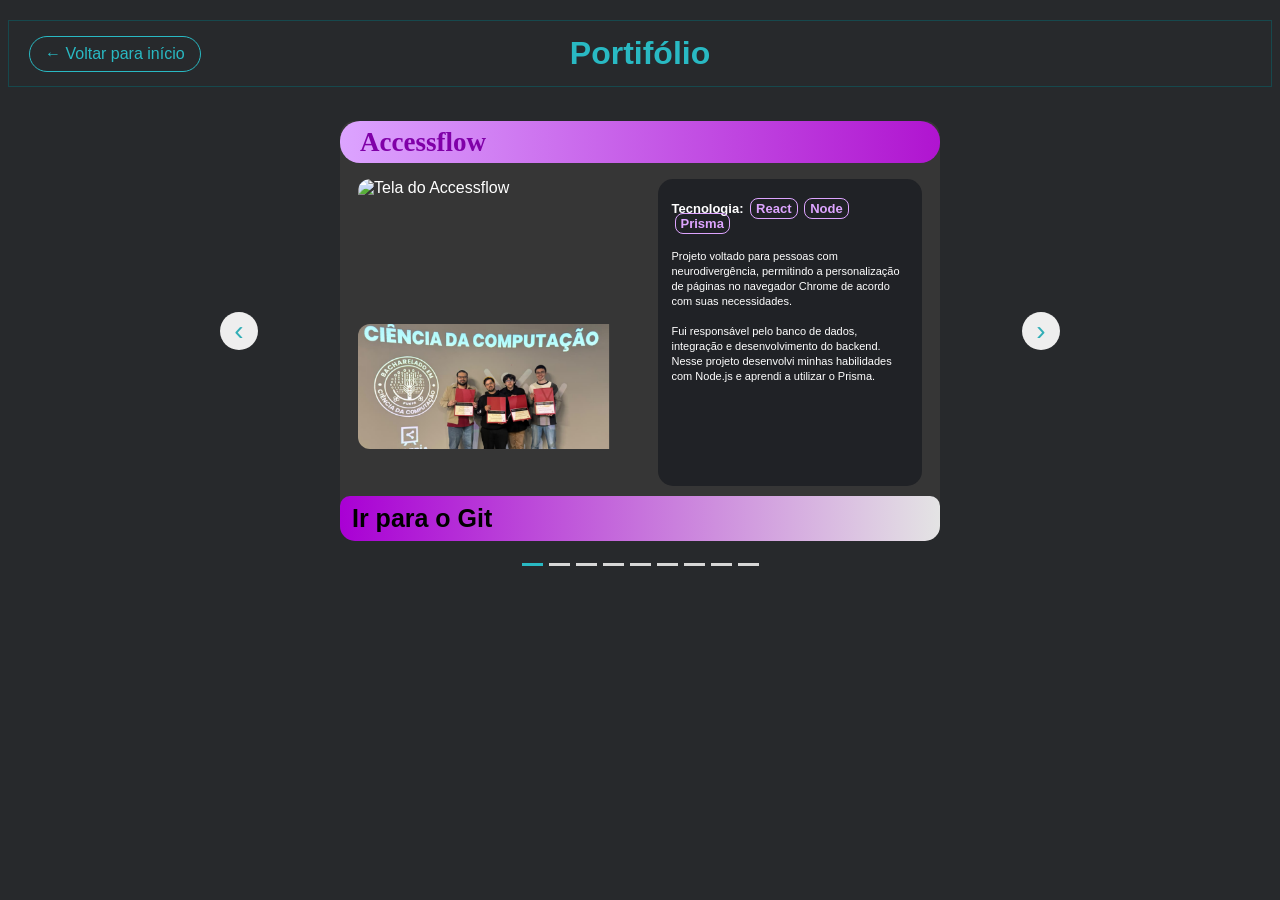
==== pages/portfolio.html @ 8ad6a8de "inicio do portifolio" ====
<!DOCTYPE html>
<html lang="pt-BR">

<head>
    <meta charset="UTF-8">
    <meta name="viewport" content="width=device-width, initial-scale=1.0">

    <title>Portfólio</title>

    <link rel="stylesheet" href="../css/portfolio.css">
    <script src="../js/portifolio.js" defer></script>

</head>

<body>

<main>

<section class="portfolio">

    <!-- CABEÇALHO -->

    <header class="titulo-container">

        <a href="../index.html" class="botao-voltar">
            ← Voltar para início
        </a>

        <h1>Portifólio</h1>

    </header>


    <!-- CARROSSEL -->

    <div class="carousel-container">

        <button
            class="carousel-btn anterior"
            id="anterior"
            aria-label="Projeto anterior">
            ‹
        </button>


        <div class="carousel-window">

            <div class="carousel" id="carousel">


                <!-- =========================
                        ACCESSFLOW
                ========================== -->

                <article class="projeto accessflow">

                    <div class="titulo-projeto">
                        <h2>Accessflow</h2>
                    </div>

                    <div class="projeto-conteudo">

                        <div class="projeto-imagens">

                            <img
                                src="../img/accessflow.png"
                                alt="Tela do Accessflow">

                            <img
                                src="../img/premiacao.png"
                                alt="Equipe do Accessflow">

                        </div>


                        <div class="projeto-descricao">

                            <h3>
                                Tecnologia:
                                <span>React</span>
                                <span>Node</span>
                                <span>Prisma</span>
                            </h3>

                            <p>
                                Projeto voltado para pessoas com
                                neurodivergência, permitindo a
                                personalização de páginas no navegador
                                Chrome de acordo com suas necessidades.
                            </p>

                            <p>
                                Fui responsável pelo banco de dados,
                                integração e desenvolvimento do backend.
                                Nesse projeto desenvolvi minhas
                                habilidades com Node.js e aprendi a
                                utilizar o Prisma.
                            </p>

                        </div>

                    </div>

                    <a
                        href="https://github.com/Kaio-333/accessflow"
                        target="_blank"
                        rel="noopener noreferrer"
                        class="botao-git">
                        Ir para o Git
                    </a>

                </article>


                <!-- =========================
                     ELLIPTIC
                ========================== -->

                <article class="projeto eliptic">

                    <div class="titulo-projeto">
                        <h2>ELLIPTIC APP</h2>
                    </div>


                    <div class="el-conteudo">

                        <img
                            src="../img/grafo.jpg"
                            alt="Grafo do projeto Elliptic"
                            class="el-img">


                        <div class="eliptic-descricao">

                            <h3>
                                Tecnologia:
                                <span>Java</span>
                                <span>Grafo</span>
                                <span>Dados</span>
                            </h3>

                            <p>
                                Neste projeto, desenvolvemos uma
                                aplicação utilizando estruturas de
                                dados em grafos, tendo como base o
                                conjunto de dados de transações de
                                Bitcoin da Elliptic.
                            </p>

                            <p>
                                O objetivo foi analisar as relações
                                entre as contas e transações para
                                auxiliar na identificação e previsão
                                de atividades potencialmente
                                maliciosas.
                            </p>

                            <p>
                                Durante o desenvolvimento, aperfeiçoei
                                minhas habilidades de programação e
                                documentação em Java, além de
                                aprofundar meus conhecimentos em
                                estruturas de dados e algoritmos.
                            </p>

                            <p>
                                Também trabalhei na otimização da
                                aplicação para lidar de forma mais
                                eficiente com grandes volumes de dados.
                            </p>

                        </div>

                    </div>


                    <a
                        href="https://github.com/hugoffs/Projeto-Colaborativo-2"
                        target="_blank"
                        rel="noopener noreferrer"
                        class="botao-git">
                        Ir para o Git
                    </a>

                </article>


                <!-- =========================
                    PROJETO 3
                ========================== -->

                <article class="projeto projeto3">

                    <div class="titulo-projeto">
                        <h2>Projeto 3</h2>
                    </div>

                    <div class="projeto-conteudo">

                        <div class="projeto-imagens">

                            <img
                                src="../img/projeto3-1.png"
                                alt="Projeto 3">

                            <img
                                src="../img/projeto3-2.png"
                                alt="Projeto 3">

                        </div>


                        <div class="projeto-descricao">

                            <h3>
                                Tecnologia:
                                <span>Python</span>
                                <span>Flask</span>
                            </h3>

                            <p>
                                Descrição do projeto.
                            </p>

                            <p>
                                Informações sobre o desenvolvimento
                                e sua participação.
                            </p>

                        </div>

                    </div>


                    <a
                        href="https://github.com/"
                        target="_blank"
                        rel="noopener noreferrer"
                        class="botao-git">
                        Ir para o Git
                    </a>

                </article>




            </div>

        </div>


        <button
            class="carousel-btn proximo"
            id="proximo"
            aria-label="Próximo projeto">
            ›
        </button>

    </div>


    <!-- INDICADORES -->

    <div class="indicadores" id="indicadores">

        <button class="indicador ativo"></button>
        <button class="indicador"></button>
        <button class="indicador"></button>
        <button class="indicador"></button>
        <button class="indicador"></button>
        <button class="indicador"></button>
        <button class="indicador"></button>
        <button class="indicador"></button>
        <button class="indicador"></button>

    </div>

</section>

</main>

</body>
</html>
---- css/portfolio.css ----
* {
    margin: 0;
    padding: 0;
    box-sizing: border-box;
}

body {
    background: #27292c;
    color: white;
    font-family: Arial, sans-serif;
    overflow-x: hidden;
}


/* =========================
   PORTFÓLIO
========================= */

.portfolio {
    min-height: 100vh;
    padding: 20px 0 30px;
    overflow: hidden;
}


/* =========================
   CABEÇALHO
========================= */

.titulo-container {
    position: relative;
    width: calc(100% - 16px);
    height: 67px;
    margin: 0 auto 34px;

    border: 1px solid #16484d;

    display: flex;
    justify-content: center;
    align-items: center;
}

.titulo-container h1 {
    color: #29b9c3;
    font-size: 32px;
}


/* =========================
   BOTÃO VOLTAR
========================= */

.botao-voltar {
    position: absolute;
    left: 20px;

    color: #29b9c3;
    text-decoration: none;

    border: 1px solid #29b9c3;
    border-radius: 20px;

    padding: 8px 15px;

    transition: .3s;
}

.botao-voltar:hover {
    background: #29b9c3;
    color: #27292c;
}


/* =========================
   CARROSSEL
========================= */

.carousel-container {
    position: relative;

    width: 720px;
    max-width: calc(100% - 100px);

    margin: auto;

    display: flex;
    justify-content: center;
    align-items: center;
}


/* Área que mostra apenas um projeto */

.carousel-window {
    width: 600px;
    overflow: hidden;
}


/* Projetos lado a lado */

.carousel {
    display: flex;
    gap: 24px;

    width: max-content;

    transition: transform .7s cubic-bezier(.22, .61, .36, 1);
}


/* =========================
   PROJETOS
========================= */

.projeto {
    position: relative;

    width: 600px;
    min-width: 600px;
    height: 420px;

    border-radius: 15px;
    overflow: hidden;

    opacity: .35;
    transform: scale(.9);

    transition: .7s;

    display: flex;
    flex-direction: column;
}

.projeto.ativo {
    opacity: 1;
    transform: scale(1);
}


/* =========================
   TÍTULO DOS PROJETOS
========================= */

.titulo-projeto {
    height: 42px;
    min-height: 42px;

    display: flex;
    align-items: center;

    padding-left: 20px;

    border-radius: 20px;
}

.titulo-projeto h2 {
    font-family: Georgia, serif;
    font-size: 27px;
}


/* =========================
   ACCESSFLOW
========================= */

.accessflow {
    background: #363636;
}

.accessflow .titulo-projeto {
    background: linear-gradient(
        90deg,
        #dca4ff,
        #b014d0
    );
}

.accessflow .titulo-projeto h2 {
    color: #8000a8;
}


/* =========================
   CONTEÚDO DOS PROJETOS
========================= */

.projeto-conteudo {
    flex: 1;

    display: grid;
    grid-template-columns: 1fr 1fr;

    gap: 35px;

    padding: 16px 18px 10px;
}


/* =========================
   IMAGENS
========================= */

.projeto-imagens {
    display: flex;
    flex-direction: column;
    gap: 20px;
}

.projeto-imagens img {
    width: 100%;
    height: 125px;

    object-fit: cover;

    border-radius: 12px;
}


/* =========================
   DESCRIÇÃO
========================= */

.projeto-descricao {
    background: #202226;

    border-radius: 15px;

    padding: 22px 14px;

    overflow-y: auto;
}

.projeto-descricao h3,
.eliptic-descricao h3 {
    font-size: 13px;
    margin-bottom: 18px;
}

.projeto-descricao span,
.eliptic-descricao span {
    color: #dda4ff;

    border: 1px solid currentColor;
    border-radius: 8px;

    padding: 2px 5px;
    margin-left: 3px;
}

.projeto-descricao p,
.eliptic-descricao p {
    font-size: 11px;
    line-height: 1.35;

    margin-bottom: 16px;
}


/* =========================
   BOTÃO GIT
========================= */

.botao-git {
    width: 100%;
    height: 45px;
    min-height: 45px;

    display: flex;
    align-items: center;

    padding-left: 12px;

    background: linear-gradient(
        90deg,
        #a900d4,
        #e4e4e4
    );

    color: #000;

    font-size: 25px;
    font-weight: bold;

    text-decoration: none;

    border-radius: 10px;

    transition: .3s;
}

.botao-git:hover {
    transform: scale(1.02);
    filter: brightness(1.1);
}


/* =====================================================
   ELLIPTIC
===================================================== */

.eliptic {

    --cor-fundo: #d4edef;
    --cor-titulo-1: #46acb4;
    --cor-titulo-2: #6db0b6;
    --cor-texto: #59898c;
    --cor-tecnologia: #2cb8bc;
    --cor-botao: #46acb4;

    background: var(--cor-fundo);

    height: 420px;
}


/* TÍTULO */

.eliptic .titulo-projeto {
    position: relative;

    z-index: 3;

    background: linear-gradient(
        60deg,
        var(--cor-titulo-1),
        var(--cor-titulo-2)
    );
}

.eliptic .titulo-projeto h2 {
    color: #000;
}


/* =========================
   CONTEÚDO ELLIPTIC
========================= */

.el-conteudo {
    position: relative;

    flex: 1;

    overflow: hidden;
}


/* =========================
   IMAGEM
========================= */

.el-img {
    position: absolute;

    left: 0;
    top: 0;

    width: 65%;
    height: 100%;

    object-fit: cover;

    opacity: .85;

    mask-image: linear-gradient(
        to right,
        black 40%,
        transparent
    );
}


/* =========================
   TEXTO ELLIPTIC
========================= */

.eliptic-descricao {
    position: absolute;

    z-index: 2;

    right: 15px;
    top: 15px;

    width: 52%;
    height: calc(100% - 30px);

    padding: 17px 14px;

    background: var(--cor-texto);

    color: white;

    border-radius: 15px;

}


/* TECNOLOGIAS */

.eliptic-descricao span {
    background: #282a2e;

    color: white;

    border-color: var(--cor-tecnologia);
}


/* =========================
   BOTÃO GIT DO ELLIPTIC
========================= */

.eliptic .botao-git {
    background: linear-gradient(
        90deg,
        var(--cor-botao),
        #d9d9d9
    );
}


/* =========================
   BOTÕES LATERAIS
========================= */

.carousel-btn {
    position: absolute;

    top: 50%;

    width: 38px;
    height: 38px;

    border: none;
    border-radius: 50%;

    background: #eee;

    color: #31aeb6;

    font-size: 28px;

    cursor: pointer;

    z-index: 20;

    transform: translateY(-50%);

    transition: .3s;
}

.carousel-btn:hover {
    transform: translateY(-50%) scale(1.15);
    background: white;
}

.anterior {
    left: -60px;
}

.proximo {
    right: -60px;
}


/* =========================
   INDICADORES
========================= */

.indicadores {
    display: flex;

    justify-content: center;

    gap: 6px;

    margin-top: 22px;
}

.indicador {
    width: 21px;
    height: 3px;

    border: none;

    background: #d7d7d7;

    cursor: pointer;
}

.indicador.ativo {
    background: #29b9c3;
}


/* =========================
   SCROLL ELLIPTIC
========================= */

.eliptic-descricao::-webkit-scrollbar {
    width: 4px;
}

.eliptic-descricao::-webkit-scrollbar-thumb {
    background: var(--cor-tecnologia);
    border-radius: 10px;
}


/* =========================
   MOBILE
========================= */

@media (max-width: 700px) {

    .titulo-container {
        height: 90px;
    }

    .titulo-container h1 {
        font-size: 27px;
    }

    .botao-voltar {
        left: 10px;
        font-size: 11px;
        padding: 6px 10px;
    }


    /* CARROSSEL */

    .carousel-container {
        width: calc(100% - 70px);
        max-width: none;
    }

    .carousel-window {
        width: 100%;
    }


    /* PROJETOS */

    .projeto {
        width: calc(100vw - 70px);
        min-width: calc(100vw - 70px);
        height: 500px;
    }


    /* BOTÕES */

    .carousel-btn {
        width: 30px;
        height: 30px;
        font-size: 22px;
    }

    .anterior {
        left: -38px;
    }

    .proximo {
        right: -38px;
    }


    /* CONTEÚDO */

    .projeto-conteudo {
        grid-template-columns: 1fr;
        gap: 15px;
    }

    .projeto-imagens {
        flex-direction: row;
    }

    .projeto-imagens img {
        height: 100px;
    }


    /* ELLIPTIC */

    .eliptic {
        height: 500px;
    }

    .el-conteudo {
        height: auto;
    }

    .el-img {
        width: 100%;
        height: 200px;
    }

    .eliptic-descricao {
        top: 100px;

        width: calc(100% - 30px);

        height: 270px;
    }
}
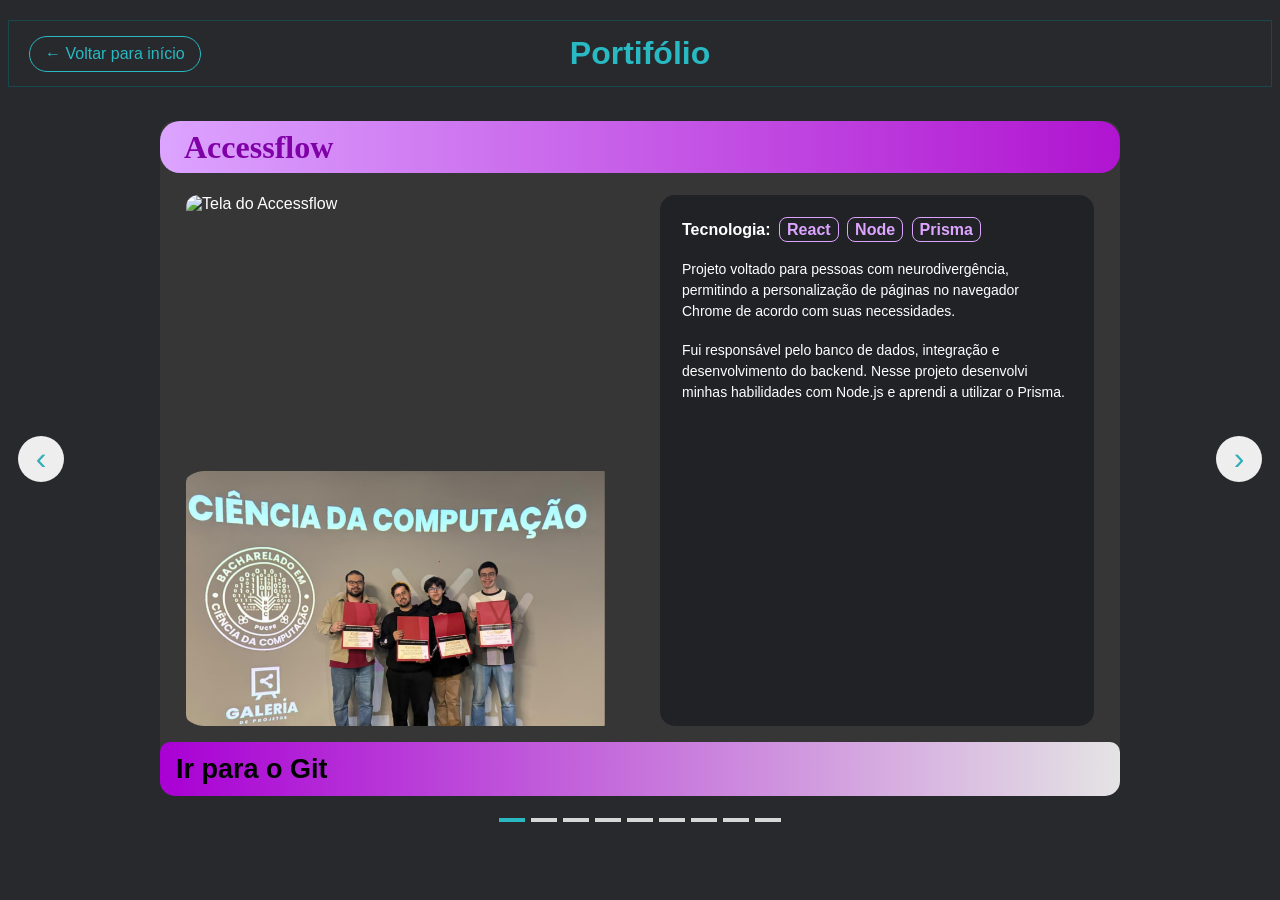
==== commit 74b78211: "arrumando a proporção pelo not" ====
--- a/pages/portfolio.html
+++ b/pages/portfolio.html
@@ -190,10 +190,10 @@
                     PROJETO 3
                 ========================== -->
 
-                <article class="projeto projeto3">
+                <article class="projeto Mbolos">
 
                     <div class="titulo-projeto">
-                        <h2>Projeto 3</h2>
+                        <h2>MBolos e Sobremesas</h2>
                     </div>
 
                     <div class="projeto-conteudo">
--- a/css/portfolio.css
+++ b/css/portfolio.css
@@ -78,8 +78,8 @@
 .carousel-container {
     position: relative;
 
-    width: 720px;
-    max-width: calc(100% - 100px);
+    width: 1100px;
+    max-width: calc(100% - 160px);
 
     margin: auto;
 
@@ -92,7 +92,8 @@
 /* Área que mostra apenas um projeto */
 
 .carousel-window {
-    width: 600px;
+    width: 960px;
+    max-width: 100%;
     overflow: hidden;
 }
 
@@ -116,9 +117,9 @@
 .projeto {
     position: relative;
 
-    width: 600px;
-    min-width: 600px;
-    height: 420px;
+    width: 960px;
+    min-width: 960px;
+    height: clamp(560px, 75vh, 780px);
 
     border-radius: 15px;
     overflow: hidden;
@@ -143,20 +144,20 @@
 ========================= */
 
 .titulo-projeto {
-    height: 42px;
-    min-height: 42px;
+    height: 52px;
+    min-height: 52px;
 
     display: flex;
     align-items: center;
 
-    padding-left: 20px;
+    padding-left: 24px;
 
     border-radius: 20px;
 }
 
 .titulo-projeto h2 {
     font-family: Georgia, serif;
-    font-size: 27px;
+    font-size: 32px;
 }
 
 
@@ -187,13 +188,14 @@
 
 .projeto-conteudo {
     flex: 1;
+    min-height: 0;
 
     display: grid;
     grid-template-columns: 1fr 1fr;
 
-    gap: 35px;
-
-    padding: 16px 18px 10px;
+    gap: 40px;
+
+    padding: 22px 26px 16px;
 }
 
 
@@ -205,11 +207,14 @@
     display: flex;
     flex-direction: column;
     gap: 20px;
+
+    min-height: 0;
 }
 
 .projeto-imagens img {
     width: 100%;
-    height: 125px;
+    flex: 1;
+    min-height: 0;
 
     object-fit: cover;
 
@@ -224,17 +229,19 @@
 .projeto-descricao {
     background: #202226;
 
+    min-height: 0;
+
     border-radius: 15px;
 
-    padding: 22px 14px;
+    padding: 26px 22px;
 
     overflow-y: auto;
 }
 
 .projeto-descricao h3,
 .eliptic-descricao h3 {
-    font-size: 13px;
-    margin-bottom: 18px;
+    font-size: 16px;
+    margin-bottom: 20px;
 }
 
 .projeto-descricao span,
@@ -244,16 +251,16 @@
     border: 1px solid currentColor;
     border-radius: 8px;
 
-    padding: 2px 5px;
-    margin-left: 3px;
+    padding: 3px 7px;
+    margin-left: 4px;
 }
 
 .projeto-descricao p,
 .eliptic-descricao p {
-    font-size: 11px;
-    line-height: 1.35;
-
-    margin-bottom: 16px;
+    font-size: 14px;
+    line-height: 1.5;
+
+    margin-bottom: 18px;
 }
 
 
@@ -263,13 +270,13 @@
 
 .botao-git {
     width: 100%;
-    height: 45px;
-    min-height: 45px;
+    height: 54px;
+    min-height: 54px;
 
     display: flex;
     align-items: center;
 
-    padding-left: 12px;
+    padding-left: 16px;
 
     background: linear-gradient(
         90deg,
@@ -279,7 +286,7 @@
 
     color: #000;
 
-    font-size: 25px;
+    font-size: 27px;
     font-weight: bold;
 
     text-decoration: none;
@@ -310,7 +317,7 @@
 
     background: var(--cor-fundo);
 
-    height: 420px;
+    height: clamp(560px, 75vh, 780px);
 }
 
 
@@ -386,13 +393,15 @@
     width: 52%;
     height: calc(100% - 30px);
 
-    padding: 17px 14px;
+    padding: 20px 18px;
 
     background: var(--cor-texto);
 
     color: white;
 
     border-radius: 15px;
+
+    overflow-y: auto;
 
 }
 
@@ -430,8 +439,8 @@
 
     top: 50%;
 
-    width: 38px;
-    height: 38px;
+    width: 46px;
+    height: 46px;
 
     border: none;
     border-radius: 50%;
@@ -440,7 +449,7 @@
 
     color: #31aeb6;
 
-    font-size: 28px;
+    font-size: 32px;
 
     cursor: pointer;
 
@@ -457,11 +466,11 @@
 }
 
 .anterior {
-    left: -60px;
+    left: -72px;
 }
 
 .proximo {
-    right: -60px;
+    right: -72px;
 }
 
 
@@ -480,8 +489,8 @@
 }
 
 .indicador {
-    width: 21px;
-    height: 3px;
+    width: 26px;
+    height: 4px;
 
     border: none;
 
@@ -533,7 +542,7 @@
     /* CARROSSEL */
 
     .carousel-container {
-        width: calc(100% - 70px);
+        width: calc(100% - 80px);
         max-width: none;
     }
 
@@ -545,26 +554,26 @@
     /* PROJETOS */
 
     .projeto {
-        width: calc(100vw - 70px);
-        min-width: calc(100vw - 70px);
-        height: 500px;
+        width: calc(100vw - 80px);
+        min-width: calc(100vw - 80px);
+        height: clamp(600px, 82vh, 740px);
     }
 
 
     /* BOTÕES */
 
     .carousel-btn {
-        width: 30px;
-        height: 30px;
-        font-size: 22px;
+        width: 40px;
+        height: 40px;
+        font-size: 26px;
     }
 
     .anterior {
-        left: -38px;
+        left: -48px;
     }
 
     .proximo {
-        right: -38px;
+        right: -48px;
     }
 
 
@@ -572,7 +581,7 @@
 
     .projeto-conteudo {
         grid-template-columns: 1fr;
-        gap: 15px;
+        gap: 18px;
     }
 
     .projeto-imagens {
@@ -580,14 +589,14 @@
     }
 
     .projeto-imagens img {
-        height: 100px;
+        height: 140px;
     }
 
 
     /* ELLIPTIC */
 
     .eliptic {
-        height: 500px;
+        height: clamp(600px, 82vh, 740px);
     }
 
     .el-conteudo {
@@ -596,14 +605,14 @@
 
     .el-img {
         width: 100%;
-        height: 200px;
+        height: 260px;
     }
 
     .eliptic-descricao {
-        top: 100px;
+        top: 110px;
 
         width: calc(100% - 30px);
 
-        height: 270px;
+        height: 400px;
     }
 }
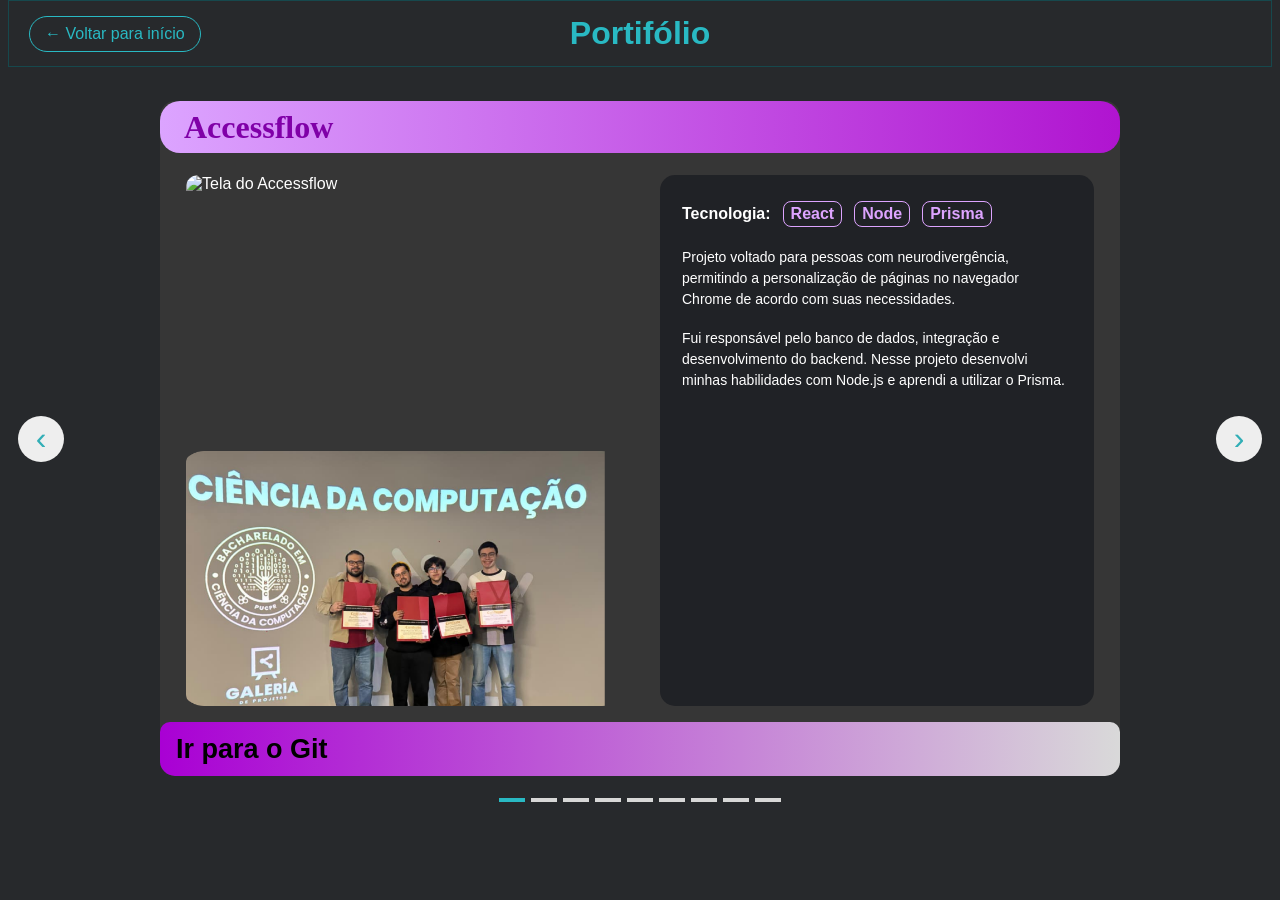
==== commit f24bf66d: "escrutura principal" ====
--- a/pages/portfolio.html
+++ b/pages/portfolio.html
@@ -113,7 +113,7 @@
 
 
                 <!-- =========================
-                     ELLIPTIC
+                    ELLIPTIC
                 ========================== -->
 
                 <article class="projeto eliptic">
@@ -187,10 +187,9 @@
 
 
                 <!-- =========================
-                    PROJETO 3
+                    M Bolos
                 ========================== -->
-
-                <article class="projeto Mbolos">
+                <article class="projeto mbolos">
 
                     <div class="titulo-projeto">
                         <h2>MBolos e Sobremesas</h2>
@@ -198,58 +197,412 @@
 
                     <div class="projeto-conteudo">
 
-                        <div class="projeto-imagens">
-
-                            <img
-                                src="../img/projeto3-1.png"
-                                alt="Projeto 3">
-
-                            <img
-                                src="../img/projeto3-2.png"
-                                alt="Projeto 3">
-
-                        </div>
-
-
+                        <!-- IMAGEM DE FUNDO -->
+                        <div class="projeto-imagens">
+                            <img
+                                src="../img/Mbolos.png"
+                                alt="Mbolos e Sobremesas"
+                            >
+                        </div>
+
+                        <!-- DESCRIÇÃO -->
+                        <div class="projeto-descricao">
+
+                            <h3>
+                                Tecnologias:
+                                <span>Git</span>
+                                <span>Html</span>
+                                <span>Css</span>
+                                <span>Js</span>
+                            </h3>
+
+                            <p>
+                                É uma página desenvolvida para uma confeitaria
+                                familiar, com o objetivo de apresentar e divulgar os
+                                produtos produzidos pela minha mãe.
+                            </p>
+
+                            <p>
+                                Neste projeto, aprendi a realizar o processo de
+                                publicação e hospedagem de um site, além de
+                                configurá-lo para ser encontrado nos mecanismos de
+                                busca do Google. Também desenvolvi conhecimentos
+                                relacionados à criação de páginas web e à sua
+                                disponibilização na internet.
+                            </p>
+
+                        </div>
+
+                    </div>
+
+                    <a
+                        href="https://www.mbolosesobremesas.com"
+                        target="_blank"
+                        rel="noopener noreferrer"
+                        class="botao-git"
+                    >
+                        Ir Para Página
+                    </a>
+
+                </article>
+
+
+                <!-- =========================
+                    IRRIGADOR MQTT
+                ========================== -->
+                
+
+                <article class="projeto mqtt">
+
+                    <div class="titulo-projeto">
+                        <h2>IRRIGADOR MQTT</h2>
+                    </div>
+
+                    <div class="projeto-conteudo">
+
+                        <!-- IMAGEM DE FUNDO -->
+                        <div class="projeto-imagens">
+                            <img
+                                src="../img/mqtt.png"
+                                alt="mqtt"
+                            >
+                        </div>
+
+                        <!-- DESCRIÇÃO -->
+                        <div class="projeto-descricao">
+
+                            <h3>
+                                Tecnologias:
+                                <span>IoT</span>
+                                <span>Integração</span>
+                                <span>Python</span>
+                            </h3>
+
+                            <p>
+                                Projeto de automação de irrigação integrado a sistemas de IoT, 
+                                buscando um uso mais preciso e sustentável da água.
+                            </p>
+
+                            <p>
+                                Durante o desenvolvimento, aprendi a trabalhar sob 
+                                pressão, resolver problemas em situações críticas e 
+                                melhorei minhas habilidades de organização, gestão 
+                                de tempo e comunicação em equipe.
+                            </p>
+
+                        </div>
+
+                    </div>
+
+                    <a
+                        href="https://github.com/hugoffs/progeto_final_experiencia_criativa"
+                        target="_blank"
+                        rel="noopener noreferrer"
+                        class="botao-git"
+                    >
+                        Ir para o Git
+                    </a>
+
+                </article>
+
+                <!-- =========================
+                    Portifolio Proficional
+                ========================== -->
+                            
+                <article class="projeto portifolio">
+
+                    <div class="titulo-projeto">
+                        <h2>Portfólio Profissional</h2>
+                    </div>
+
+                    <div class="projeto-conteudo">
+
+                        <!-- IMAGEM -->
+                        <div class="projeto-imagens">
+                            <img
+                                src="../img/portifolioProficional.png"
+                                alt="Portfólio Profissional"
+                            >
+                        </div>
+
+                        <!-- DESCRIÇÃO -->
+                        <div class="projeto-descricao">
+
+                            <h3>
+                                Tecnologias:
+                                <span>HTML</span>
+                                <span>CSS</span>
+                                <span>JS</span>
+                            </h3>
+
+                            <p>
+                                Desenvolvimento de um portfólio profissional, que serviu
+                                como base de design para o trabalho apresentado. O portfólio
+                                reúne meus projetos e experiências na área de tecnologia e
+                                está disponível no LinkedIn.
+                            </p>
+
+                            <p>
+                                Este projeto foi uma oportunidade para aprofundar meus
+                                conhecimentos em design e desenvolvimento web, explorando
+                                diferentes conceitos de organização visual e experiência
+                                do usuário. Além disso, também trabalhei na criação e
+                                estruturação do meu currículo profissional.
+                            </p>
+
+                        </div>
+
+                    </div>
+
+                    <a
+                        href="https://hugoffs.github.io/site/"
+                        target="_blank"
+                        rel="noopener noreferrer"
+                        class="botao-git"
+                    >
+                        Ir Para Página
+                    </a>
+
+                </article>
+
+                <!-- =========================
+                    Crazy Cat Gang
+                ========================== -->
+                
+
+                <article class="projeto ccg">
+
+                    <div class="titulo-projeto">
+                        <h2>Projeto Crazy Cat Gang</h2>
+                    </div>
+
+                    <div class="projeto-conteudo">
+
+                        <!-- IMAGEM DE FUNDO -->
+                        <div class="projeto-imagens">
+                            <img
+                                src="../img/ccg.png"
+                                alt="mqtt"
+                            >
+                        </div>
+
+                        <!-- DESCRIÇÃO -->
+                        <div class="projeto-descricao">
+
+                            <h3>
+                                Tecnologias:
+                                <span>Html</span>
+                                <span>Css</span>
+                                <span>JS</span>
+                                <span>PhP</span>
+                            </h3>
+
+                            <p>
+                                Projeto desenvolvido para a Crazy Cat Gang, 
+                                criando um filtro para facilitar a 
+                                localização dos gatos.
+                            </p>
+
+                            <p>
+                                Foi um projeto desafiador, no qual 
+                                aprendi novos conceitos de 
+                                desenvolvimento web.
+                            </p>
+
+                        </div>
+
+                    </div>
+
+                    <a
+                        href="#"
+                        target="_blank"
+                        rel="noopener noreferrer"
+                        class="botao-git"
+                    >
+                        Ir Para Git
+                    </a>
+
+                </article>
+
+                <!-- 
+                    Prever a mega Sena 
+                -->
+                <article class="projeto mega-sena">
+
+                    <!-- TÍTULO -->
+                    <div class="titulo-projeto">
+                        <h2>Prever Mega Sena</h2>
+                    </div>
+
+                    <!-- CONTEÚDO -->
+                    <div class="projeto-conteudo">
+
+                        <!-- IMAGEM -->
+                        <div class="projeto-imagens">
+
+                            <img
+                                src="../img/megasena.png"
+                                alt="Projeto de previsão da Mega Sena"
+                            >
+
+                        </div>
+
+                        <!-- DESCRIÇÃO -->
                         <div class="projeto-descricao">
 
                             <h3>
                                 Tecnologia:
                                 <span>Python</span>
-                                <span>Flask</span>
-                            </h3>
-
-                            <p>
-                                Descrição do projeto.
-                            </p>
-
-                            <p>
-                                Informações sobre o desenvolvimento
-                                e sua participação.
-                            </p>
-
-                        </div>
-
-                    </div>
-
-
-                    <a
-                        href="https://github.com/"
-                        target="_blank"
-                        rel="noopener noreferrer"
-                        class="botao-git">
+                            </h3>
+
+                            <h4>Sobre o projeto</h4>
+
+                            <p>
+                                Um dos trabalhos mais desafiadores que desenvolvi,
+                                envolvendo conceitos de desenvolvimento e análise
+                                de dados.
+                            </p>
+
+                            <p>
+                                O objetivo do projeto foi criar um algoritmo capaz
+                                de analisar resultados anteriores da Mega-Sena e
+                                realizar previsões com base nos dados disponíveis.
+                            </p>
+
+                            <p>
+                                Durante o desenvolvimento, pude aprofundar meus
+                                conhecimentos em Python, manipulação de dados,
+                                lógica de programação e criação de algoritmos.
+                            </p>
+
+                        </div>
+
+                    </div>
+
+                    <!-- BOTÃO -->
+                    <a
+                        href="https://github.com/rpgouveia/algorythm-complexity-combinatorics"
+                        target="_blank"
+                        rel="noopener noreferrer"
+                        class="botao-git"
+                    >
                         Ir para o Git
                     </a>
 
                 </article>
 
-
-
-
+                <!-- 
+                    Arvore Morce
+                -->
+                <article class="projeto morse">
+
+                    <div class="titulo-morse">
+                        <h2>Árvore Código Morse</h2>
+                    </div>
+
+                    <div class="projeto-conteudo">
+
+                        <div class="projeto-imagens">
+
+                            <img
+                                src="../img/Morce.png"
+                                alt="Projeto código Morse"
+                            >
+
+                        </div>
+
+                        <div class="projeto-descricao">
+
+                            <h3>
+                                Tecnologia:
+                                <span>C++</span>
+                            </h3>
+
+                            <p>
+                                Projeto desenvolvido para praticar e aprimorar
+                                meus conhecimentos em C++.
+                            </p>
+
+                            <p>
+                                Neste trabalho, desenvolvi uma árvore binária
+                                para representar e interpretar o alfabeto em
+                                código Morse.
+                            </p>
+
+                        </div>
+
+                    </div>
+
+                    <a
+                        href="https://github.com/hugoffs/Codigo-Morse"
+                        target="_blank"
+                        rel="noopener noreferrer"
+                        class="botao-git"
+                    >
+                        Ir para o Git
+                    </a>
+
+                </article>
+
+                <!-- Regressão Linear Múltipla -->
+                <article class="projeto regressao">
+
+                    <div class="titulo-projeto">
+                        <h2>Regressão Linear Múltipla</h2>
+                    </div>
+
+                    <div class="projeto-conteudo">
+
+                        <div class="projeto-imagens">
+                            <img 
+                                src="../img/rlm.png" 
+                                alt="Gráfico de Regressão Linear Múltipla"
+                            >
+                        </div>
+
+                        <div class="projeto-descricao">
+
+                            <h3>
+                                Tecnologia:
+                                <span>Python</span>
+                            </h3>
+
+                            <h4>Sobre o projeto</h4>
+
+                            <p>
+                                O trabalho utilizou a base de dados
+                                <strong>Household Power Consumption</strong>
+                                para realizar um experimento com o objetivo de
+                                desenvolver um modelo de regressão linear múltipla.
+                            </p>
+
+                            <p>
+                                Este projeto me permitiu aprofundar meus conhecimentos
+                                em análise de dados e regressão, além de desenvolver
+                                uma biblioteca própria do zero, sem depender de
+                                bibliotecas prontas para a implementação do modelo.
+                            </p>
+
+                        </div>
+
+                    </div>
+
+                    <a 
+                        href="https://github.com/hugoffs/Regress-o-Linear-M-ltipla"
+                        target="_blank"
+                        rel="noopener noreferrer"
+                        class="botao-git"
+                    >
+                        Ir para o Git
+                    </a>
+
+                </article>
+            
+            
             </div>
 
+
         </div>
-
 
         <button
             class="carousel-btn proximo"
--- a/css/portfolio.css
+++ b/css/portfolio.css
@@ -1,3 +1,7 @@
+/* =====================================================
+   GERAL
+===================================================== */
+
 * {
     margin: 0;
     padding: 0;
@@ -12,20 +16,9 @@
 }
 
 
-/* =========================
-   PORTFÓLIO
-========================= */
-
-.portfolio {
-    min-height: 100vh;
-    padding: 20px 0 30px;
-    overflow: hidden;
-}
-
-
-/* =========================
+/* =====================================================
    CABEÇALHO
-========================= */
+===================================================== */
 
 .titulo-container {
     position: relative;
@@ -45,11 +38,6 @@
     font-size: 32px;
 }
 
-
-/* =========================
-   BOTÃO VOLTAR
-========================= */
-
 .botao-voltar {
     position: absolute;
     left: 20px;
@@ -71,9 +59,9 @@
 }
 
 
-/* =========================
+/* =====================================================
    CARROSSEL
-========================= */
+===================================================== */
 
 .carousel-container {
     position: relative;
@@ -87,18 +75,13 @@
     justify-content: center;
     align-items: center;
 }
-
-
-/* Área que mostra apenas um projeto */
 
 .carousel-window {
     width: 960px;
     max-width: 100%;
+
     overflow: hidden;
 }
-
-
-/* Projetos lado a lado */
 
 .carousel {
     display: flex;
@@ -109,19 +92,86 @@
     transition: transform .7s cubic-bezier(.22, .61, .36, 1);
 }
 
-
-/* =========================
-   PROJETOS
-========================= */
+.carousel-btn {
+    position: absolute;
+
+    top: 50%;
+
+    width: 46px;
+    height: 46px;
+
+    border: none;
+    border-radius: 50%;
+
+    background: #eee;
+    color: #31aeb6;
+
+    font-size: 32px;
+
+    cursor: pointer;
+    z-index: 20;
+
+    transform: translateY(-50%);
+
+    transition: .3s;
+}
+
+.carousel-btn:hover {
+    transform: translateY(-50%) scale(1.15);
+    background: white;
+}
+
+.anterior {
+    left: -72px;
+}
+
+.proximo {
+    right: -72px;
+}
+
+
+/* =====================================================
+   INDICADORES
+===================================================== */
+
+.indicadores {
+    display: flex;
+    justify-content: center;
+
+    gap: 6px;
+    margin-top: 22px;
+}
+
+.indicador {
+    width: 26px;
+    height: 4px;
+
+    border: none;
+
+    background: #d7d7d7;
+
+    cursor: pointer;
+}
+
+.indicador.ativo {
+    background: #29b9c3;
+}
+
+
+/* =====================================================
+   PROJETO BASE
+===================================================== */
 
 .projeto {
     position: relative;
 
     width: 960px;
     min-width: 960px;
+
     height: clamp(560px, 75vh, 780px);
 
     border-radius: 15px;
+
     overflow: hidden;
 
     opacity: .35;
@@ -139,9 +189,9 @@
 }
 
 
-/* =========================
+/* =====================================================
    TÍTULO DOS PROJETOS
-========================= */
+===================================================== */
 
 .titulo-projeto {
     height: 52px;
@@ -161,11 +211,222 @@
 }
 
 
-/* =========================
+/* =====================================================
+   CONTEÚDO PADRÃO
+===================================================== */
+
+.projeto-conteudo {
+    font-family: Ubuntu, Arial, sans-serif;
+
+    flex: 1;
+    min-height: 0;
+
+    display: grid;
+    grid-template-columns: 1fr 1fr;
+
+    gap: 40px;
+
+    padding: 22px 26px 16px;
+}
+
+
+/* =====================================================
+   IMAGENS PADRÃO
+===================================================== */
+
+.projeto-imagens {
+    display: flex;
+    flex-direction: column;
+
+    gap: 20px;
+
+    min-height: 0;
+}
+
+.projeto-imagens img {
+    width: 100%;
+
+    flex: 1;
+    min-height: 0;
+
+    object-fit: cover;
+
+    border-radius: 12px;
+
+    transition: .5s;
+}
+
+.projeto-imagens:hover img {
+    transform: scale(1.025);
+}
+
+
+/* =====================================================
+   DESCRIÇÃO PADRÃO
+===================================================== */
+
+.projeto-descricao {
+    background: #202226;
+
+    min-height: 0;
+
+    border-radius: 15px;
+
+    padding: 26px 22px;
+
+    overflow-y: auto;
+}
+
+.projeto-descricao h3,
+.eliptic-descricao h3 {
+    display: flex;
+
+    align-items: center;
+    flex-wrap: wrap;
+
+    gap: 8px;
+
+    margin-bottom: 20px;
+
+    font-size: 16px;
+}
+
+.projeto-descricao p,
+.eliptic-descricao p {
+    font-size: 14px;
+
+    line-height: 1.5;
+
+    margin-bottom: 18px;
+}
+
+.projeto-descricao strong {
+    color: #8cf7ff;
+}
+
+
+/* =====================================================
+   TECNOLOGIAS
+===================================================== */
+
+.projeto-descricao span,
+.eliptic-descricao span {
+    display: inline-flex;
+
+    align-items: center;
+    justify-content: center;
+
+    color: var(--cor-tecnologia, #dda4ff);
+
+    border: 1px solid currentColor;
+
+    border-radius: 8px;
+
+    padding: 3px 7px;
+
+    margin-left: 4px;
+
+    transition:
+        color .5s ease,
+        border-color .5s ease,
+        background .5s ease,
+        box-shadow .5s ease,
+        transform .3s ease;
+
+    animation: mudarCorTecnologia 3s ease-in-out infinite;
+}
+
+.projeto-descricao span:nth-child(2),
+.eliptic-descricao span:nth-child(2) {
+    animation-delay: .5s;
+}
+
+.projeto-descricao span:nth-child(3),
+.eliptic-descricao span:nth-child(3) {
+    animation-delay: 1s;
+}
+
+.projeto-descricao span:nth-child(4),
+.eliptic-descricao span:nth-child(4) {
+    animation-delay: 1.5s;
+}
+
+.projeto-descricao span:nth-child(5),
+.eliptic-descricao span:nth-child(5) {
+    animation-delay: 2s;
+}
+
+@keyframes mudarCorTecnologia {
+    0%,
+    100% {
+        filter: brightness(1);
+        box-shadow: 0 0 0 transparent;
+    }
+
+    50% {
+        filter: brightness(1.5);
+        box-shadow: 0 0 10px currentColor;
+    }
+}
+
+.projeto-descricao span:hover,
+.eliptic-descricao span:hover {
+    animation-play-state: paused;
+
+    transform: translateY(-2px) scale(1.05);
+
+    filter: brightness(1.3);
+}
+
+
+/* =====================================================
+   BOTÃO GIT
+===================================================== */
+
+.botao-git {
+    width: 100%;
+
+    height: 54px;
+    min-height: 54px;
+
+    display: flex;
+    align-items: center;
+
+    padding-left: 16px;
+
+    background: linear-gradient(
+        90deg,
+        var(--cor-botao, #a900d4),
+        #d9d9d9
+    );
+
+    color: #000;
+
+    font-size: 27px;
+    font-weight: bold;
+
+    text-decoration: none;
+
+    border-radius: 10px;
+
+    transition: .3s;
+}
+
+.botao-git:hover {
+    transform: scale(1.02);
+
+    filter: brightness(1.1);
+}
+
+
+/* =====================================================
    ACCESSFLOW
-========================= */
+===================================================== */
 
 .accessflow {
+    --cor-tecnologia: #dda4ff;
+    --cor-botao: #a900d4;
+
     background: #363636;
 }
 
@@ -182,132 +443,11 @@
 }
 
 
-/* =========================
-   CONTEÚDO DOS PROJETOS
-========================= */
-
-.projeto-conteudo {
-    flex: 1;
-    min-height: 0;
-
-    display: grid;
-    grid-template-columns: 1fr 1fr;
-
-    gap: 40px;
-
-    padding: 22px 26px 16px;
-}
-
-
-/* =========================
-   IMAGENS
-========================= */
-
-.projeto-imagens {
-    display: flex;
-    flex-direction: column;
-    gap: 20px;
-
-    min-height: 0;
-}
-
-.projeto-imagens img {
-    width: 100%;
-    flex: 1;
-    min-height: 0;
-
-    object-fit: cover;
-
-    border-radius: 12px;
-}
-
-
-/* =========================
-   DESCRIÇÃO
-========================= */
-
-.projeto-descricao {
-    background: #202226;
-
-    min-height: 0;
-
-    border-radius: 15px;
-
-    padding: 26px 22px;
-
-    overflow-y: auto;
-}
-
-.projeto-descricao h3,
-.eliptic-descricao h3 {
-    font-size: 16px;
-    margin-bottom: 20px;
-}
-
-.projeto-descricao span,
-.eliptic-descricao span {
-    color: #dda4ff;
-
-    border: 1px solid currentColor;
-    border-radius: 8px;
-
-    padding: 3px 7px;
-    margin-left: 4px;
-}
-
-.projeto-descricao p,
-.eliptic-descricao p {
-    font-size: 14px;
-    line-height: 1.5;
-
-    margin-bottom: 18px;
-}
-
-
-/* =========================
-   BOTÃO GIT
-========================= */
-
-.botao-git {
-    width: 100%;
-    height: 54px;
-    min-height: 54px;
-
-    display: flex;
-    align-items: center;
-
-    padding-left: 16px;
-
-    background: linear-gradient(
-        90deg,
-        #a900d4,
-        #e4e4e4
-    );
-
-    color: #000;
-
-    font-size: 27px;
-    font-weight: bold;
-
-    text-decoration: none;
-
-    border-radius: 10px;
-
-    transition: .3s;
-}
-
-.botao-git:hover {
-    transform: scale(1.02);
-    filter: brightness(1.1);
-}
-
-
 /* =====================================================
    ELLIPTIC
 ===================================================== */
 
 .eliptic {
-
     --cor-fundo: #d4edef;
     --cor-titulo-1: #46acb4;
     --cor-titulo-2: #6db0b6;
@@ -320,12 +460,8 @@
     height: clamp(560px, 75vh, 780px);
 }
 
-
-/* TÍTULO */
-
 .eliptic .titulo-projeto {
     position: relative;
-
     z-index: 3;
 
     background: linear-gradient(
@@ -339,11 +475,6 @@
     color: #000;
 }
 
-
-/* =========================
-   CONTEÚDO ELLIPTIC
-========================= */
-
 .el-conteudo {
     position: relative;
 
@@ -351,11 +482,6 @@
 
     overflow: hidden;
 }
-
-
-/* =========================
-   IMAGEM
-========================= */
 
 .el-img {
     position: absolute;
@@ -377,11 +503,6 @@
     );
 }
 
-
-/* =========================
-   TEXTO ELLIPTIC
-========================= */
-
 .eliptic-descricao {
     position: absolute;
 
@@ -402,11 +523,7 @@
     border-radius: 15px;
 
     overflow-y: auto;
-
-}
-
-
-/* TECNOLOGIAS */
+}
 
 .eliptic-descricao span {
     background: #282a2e;
@@ -415,11 +532,6 @@
 
     border-color: var(--cor-tecnologia);
 }
-
-
-/* =========================
-   BOTÃO GIT DO ELLIPTIC
-========================= */
 
 .eliptic .botao-git {
     background: linear-gradient(
@@ -430,97 +542,1206 @@
 }
 
 
-/* =========================
-   BOTÕES LATERAIS
-========================= */
-
-.carousel-btn {
+/* =====================================================
+   MBOLOS E SOBREMESAS
+===================================================== */
+
+.mbolos {
+    --cor-fundo-titulo: #ffbfbd;
+    --cor-fundo: #fff0ef;
+    --cor-titulo-M: #7d1017;
+    --cor-texto: #6e413f;
+    --cor-tecnologia: #7d1017;
+    --cor-botao: #ffbfbd;
+
+    position: relative;
+
+    background: var(--cor-fundo);
+
+    height: clamp(560px, 75vh, 780px);
+
+    overflow: hidden;
+}
+
+.mbolos .titulo-projeto {
+    position: relative;
+
+    z-index: 5;
+
+    background: var(--cor-fundo-titulo);
+
+    color: var(--cor-titulo-M);
+}
+
+.mbolos .projeto-conteudo {
+    position: relative;
+
+    display: block;
+
+    width: 100%;
+
+    height: calc(100% - 52px);
+
+    padding: 0;
+
+    overflow: hidden;
+}
+
+.mbolos .projeto-imagens {
     position: absolute;
 
-    top: 50%;
-
-    width: 46px;
-    height: 46px;
-
-    border: none;
-    border-radius: 50%;
-
-    background: #eee;
-
-    color: #31aeb6;
-
-    font-size: 32px;
-
-    cursor: pointer;
+    inset: 0;
+
+    width: 100%;
+    height: 100%;
+
+    display: block;
+
+    z-index: 1;
+}
+
+.mbolos .projeto-imagens img {
+    width: 100%;
+    height: 100%;
+
+    object-fit: cover;
+
+    border-radius: 0;
+
+    opacity: .25;
+}
+
+.mbolos .projeto-descricao {
+    position: absolute;
+
+    z-index: 3;
+
+    right: 24px;
+    top: 20px;
+
+    width: 48%;
+    height: calc(100% - 40px);
+
+    background: #fad8d6;
+
+    color: var(--cor-texto);
+
+    padding: 22px;
+
+    overflow-y: auto;
+
+    backdrop-filter: blur(2px);
+}
+
+.mbolos .projeto-descricao span {
+    color: var(--cor-tecnologia);
+
+    border-color: var(--cor-tecnologia);
+
+    background: rgba(255, 240, 239, .5);
+}
+
+.mbolos .botao-git {
+    position: relative;
+
+    z-index: 6;
+
+    background: linear-gradient(
+        90deg,
+        var(--cor-botao),
+        #d9d9d9
+    );
+}
+
+
+/* =====================================================
+   MQTT
+===================================================== */
+
+.mqtt {
+    --cor-titulo-mqtt: #000;
+    --cor-fundo-titulo-mqtt: #92d9a6;
+    --cor-tecnologia-texto-mqtt: #159c3b;
+    --cor-fundo-projeto-mqtt: #383838;
+    --cor-botoes-tecnologia-fundo-mqtt: #282a2e;
+    --cor-botoes-tecnologia-borda-mqtt: #159c3b;
+
+    position: relative;
+
+    background: var(--cor-fundo-projeto-mqtt);
+
+    height: clamp(560px, 75vh, 780px);
+
+    overflow: hidden;
+}
+
+.mqtt .titulo-projeto {
+    position: relative;
+
+    z-index: 5;
+
+    background-color: var(--cor-fundo-titulo-mqtt);
+
+    color: var(--cor-titulo-mqtt);
+}
+
+.mqtt .projeto-conteudo {
+    background-color: var(--cor-fundo-projeto-mqtt);
+}
+
+.mqtt .projeto-descricao span {
+    color: var(--cor-tecnologia-texto-mqtt);
+
+    border-color: var(--cor-botoes-tecnologia-borda-mqtt);
+
+    background: var(--cor-botoes-tecnologia-fundo-mqtt);
+}
+
+.mqtt .botao-git {
+    background: linear-gradient(
+        90deg,
+        var(--cor-botoes-tecnologia-borda-mqtt),
+        #d9d9d9
+    );
+}
+
+
+/* =====================================================
+   PORTFÓLIO PROFISSIONAL
+   CIANO
+===================================================== */
+
+.portifolio {
+    --cyan: #00e5ff;
+    --cyan-bright: #00f2ff;
+    --cyan-dark: #00a9bd;
+
+    --fundo-portifolio: #080d10;
+    --fundo-descricao-portifolio: #1d2125;
+
+    --texto-portifolio: #e4f8fa;
+
+    --cor-tecnologia: #00e5ff;
+    --cor-botao: #00b8cc;
+
+    position: relative;
+
+    /*
+       IMPORTANTE:
+       Não colocar width: 100% aqui.
+       O carrossel trabalha com projetos de 960px.
+    */
+    width: 960px;
+    min-width: 960px;
+
+    height: clamp(560px, 75vh, 780px);
+
+    background: var(--fundo-portifolio);
+
+    overflow: hidden;
+}
+
+
+/* =====================================================
+   TÍTULO DO PORTFÓLIO
+===================================================== */
+
+.portifolio .titulo-projeto {
+    position: relative;
+
+    z-index: 10;
+
+    height: 52px;
+    min-height: 52px;
+
+    display: flex;
+    align-items: center;
+
+    padding-left: 24px;
+
+    background: linear-gradient(
+        90deg,
+        #00b8cc,
+        #00e5ff,
+        #9afaff
+    );
+
+    color: #001114;
+
+    border-radius: 20px;
+}
+
+.portifolio .titulo-projeto h2 {
+    color: #001114;
+
+    font-family: Georgia, serif;
+
+    font-size: 30px;
+
+    font-weight: bold;
+}
+
+
+/* =====================================================
+   CONTEÚDO DO PORTFÓLIO
+===================================================== */
+
+.portifolio .projeto-conteudo {
+    position: relative;
+
+    display: grid;
+
+    grid-template-columns: 1fr 1fr;
+
+    align-items: center;
+
+    gap: 40px;
+
+    /*
+       Mantém o mesmo cálculo dos outros projetos.
+    */
+    height: calc(100% - 52px);
+
+    padding: 22px 26px 70px;
+
+    overflow: hidden;
+}
+
+
+/* =====================================================
+   IMAGEM DO PORTFÓLIO
+===================================================== */
+
+.portifolio .projeto-imagens {
+    display: flex;
+
+    align-items: center;
+    justify-content: center;
+
+    width: 100%;
+    height: 100%;
+
+    min-height: 0;
+
+    padding: 0;
+
+    overflow: hidden;
+
+    border-radius: 15px;
+
+    border: 1px solid rgba(0, 229, 255, .25);
+}
+
+.portifolio .projeto-imagens img {
+    width: 100%;
+    height: 100%;
+
+    object-fit: cover;
+
+    border-radius: 12px;
+
+    transition: .5s;
+}
+
+.portifolio .projeto-imagens:hover img {
+    transform: scale(1.025);
+}
+
+
+/* =====================================================
+   DESCRIÇÃO DO PORTFÓLIO
+===================================================== */
+
+.portifolio .projeto-descricao {
+    align-self: center;
+
+    width: 100%;
+
+    max-width: 500px;
+
+    min-height: 300px;
+    max-height: 430px;
+
+    padding: 28px;
+
+    background: var(--fundo-descricao-portifolio);
+
+    color: white;
+
+    border-radius: 15px;
+
+    border: 1px solid rgba(0, 229, 255, .15);
+
+    overflow-y: auto;
+
+    box-shadow:
+        0 10px 30px rgba(0, 0, 0, .35);
+
+    transition: .3s;
+}
+
+.portifolio .projeto-descricao:hover {
+    border-color: var(--cyan);
+
+    box-shadow:
+        0 0 20px rgba(0, 229, 255, .12),
+        0 10px 30px rgba(0, 0, 0, .35);
+}
+
+
+/* =====================================================
+   TECNOLOGIAS DO PORTFÓLIO
+===================================================== */
+
+.portifolio .projeto-descricao h3 {
+    display: flex;
+
+    align-items: center;
+
+    flex-wrap: wrap;
+
+    gap: 8px;
+
+    margin-bottom: 25px;
+
+    font-size: 16px;
+}
+
+.portifolio .projeto-descricao span {
+    color: var(--cyan);
+
+    background: #07181b;
+
+    border-color: var(--cyan);
+
+    padding: 4px 9px;
+
+    margin-left: 3px;
+
+    font-size: 13px;
+}
+
+.portifolio .projeto-descricao span:hover {
+    background: var(--cyan);
+
+    color: #001114;
+
+    box-shadow:
+        0 0 12px rgba(0, 229, 255, .35);
+}
+
+
+/* =====================================================
+   TEXTO DO PORTFÓLIO
+===================================================== */
+
+.portifolio .projeto-descricao p {
+    color: var(--texto-portifolio);
+
+    font-size: 14px;
+
+    line-height: 1.6;
+
+    margin-bottom: 18px;
+}
+
+.portifolio .projeto-descricao strong {
+    color: #8cf7ff;
+}
+
+
+/* =====================================================
+   BOTÃO DO PORTFÓLIO
+===================================================== */
+
+.portifolio .botao-git {
+    position: absolute;
 
     z-index: 20;
 
-    transform: translateY(-50%);
+    left: 0;
+    bottom: 0;
+
+    width: 100%;
+
+    height: 54px;
+    min-height: 54px;
+
+    display: flex;
+
+    align-items: center;
+
+    padding-left: 20px;
+
+    background: linear-gradient(
+        90deg,
+        #00b8cc,
+        #00e5ff,
+        #b5fbff
+    );
+
+    color: #001114;
+
+    font-size: 27px;
+
+    font-weight: bold;
+
+    text-decoration: none;
+
+    border-radius: 10px;
 
     transition: .3s;
 }
 
-.carousel-btn:hover {
-    transform: translateY(-50%) scale(1.15);
-    background: white;
-}
-
-.anterior {
-    left: -72px;
-}
-
-.proximo {
-    right: -72px;
-}
-
-
-/* =========================
-   INDICADORES
-========================= */
-
-.indicadores {
+.portifolio .botao-git:hover {
+    background: linear-gradient(
+        90deg,
+        #00e5ff,
+        #8cf7ff
+    );
+
+    transform: translateY(-2px);
+
+    filter: brightness(1.05);
+
+    box-shadow:
+        0 0 20px rgba(0, 229, 255, .3);
+}
+
+
+/* =====================================================
+   CRAZY CAT GANG
+===================================================== */
+
+.ccg {
+    --cor-fundo-ccg: #ddaf04;
+    --cor-titulo-text-ccg: #000;
+    --cor-tecnologia-text-ccg: #fbc605;
+    --cor-tecnologia-fundo-ccg: #282a2e;
+    --cor-texto-ccg: #fff;
+
+    position: relative;
+
+    background: var(--cor-fundo-ccg);
+
+    height: clamp(560px, 75vh, 780px);
+
+    overflow: hidden;
+}
+
+.ccg .titulo-projeto {
+    position: relative;
+
+    z-index: 10;
+
+    background: var(--cor-fundo-ccg);
+
+    color: var(--cor-titulo-text-ccg);
+}
+
+.ccg .titulo-projeto h2 {
+    color: var(--cor-titulo-text-ccg);
+}
+
+.ccg .projeto-conteudo {
+    position: relative;
+
+    display: block;
+
+    width: 100%;
+
+    height: calc(100% - 52px);
+
+    padding: 0;
+
+    overflow: hidden;
+}
+
+.ccg .projeto-imagens {
+    position: absolute;
+
+    inset: 0;
+
+    width: 100%;
+    height: 100%;
+
+    display: block;
+
+    z-index: 1;
+}
+
+.ccg .projeto-imagens img {
+    position: absolute;
+
+    inset: 0;
+
+    width: 100%;
+    height: 100%;
+
+    object-fit: cover;
+
+    border-radius: 0;
+
+    opacity: 1;
+}
+
+.ccg .projeto-descricao {
+    position: absolute;
+
+    z-index: 5;
+
+    left: 26px;
+    top: 30px;
+
+    width: 45%;
+
+    max-height: calc(100% - 60px);
+
+    padding: 22px;
+
+    background: #101116;
+
+    color: var(--cor-texto-ccg);
+
+    border-radius: 15px;
+
+    overflow-y: auto;
+}
+
+.ccg .projeto-descricao span {
+    background: var(--cor-tecnologia-fundo-ccg);
+
+    color: var(--cor-tecnologia-text-ccg);
+
+    border-color: var(--cor-tecnologia-text-ccg);
+
+    margin-left: 4px;
+}
+
+.ccg .botao-git {
+    position: relative;
+
+    z-index: 20;
+
+    background: linear-gradient(
+        90deg,
+        #ddaf04,
+        #d9d9d9
+    );
+}
+
+
+/* =====================================================
+   PREVER MEGA SENA
+===================================================== */
+
+.mega-sena {
+    --cor-fundo-mega: #237d31;
+    --cor-titulo-mega: #329b27;
+    --cor-card-mega: #0d0f14;
+    --cor-tecnologia-mega: #26c6da;
+
+    position: relative;
+
+    background: var(--cor-fundo-mega);
+
+    height: clamp(560px, 75vh, 780px);
+
+    overflow: hidden;
+}
+
+.mega-sena .titulo-projeto {
+    position: relative;
+
+    z-index: 10;
+
+    background: #e4e4e4;
+
+    border-radius: 20px;
+}
+
+.mega-sena .titulo-projeto h2 {
+    color: var(--cor-titulo-mega);
+}
+
+.mega-sena .projeto-conteudo {
+    position: relative;
+
+    display: grid;
+
+    grid-template-columns: 1fr 1fr;
+
+    align-items: center;
+
+    gap: 30px;
+
+    height: calc(100% - 52px);
+
+    padding: 20px 35px 70px;
+
+    overflow: hidden;
+}
+
+.mega-sena .projeto-imagens {
     display: flex;
 
+    align-items: center;
     justify-content: center;
 
-    gap: 6px;
-
-    margin-top: 22px;
-}
-
-.indicador {
-    width: 26px;
-    height: 4px;
-
-    border: none;
-
-    background: #d7d7d7;
-
-    cursor: pointer;
-}
-
-.indicador.ativo {
-    background: #29b9c3;
-}
-
-
-/* =========================
-   SCROLL ELLIPTIC
-========================= */
-
-.eliptic-descricao::-webkit-scrollbar {
-    width: 4px;
-}
-
-.eliptic-descricao::-webkit-scrollbar-thumb {
-    background: var(--cor-tecnologia);
+    width: 100%;
+    height: 100%;
+
+    padding: 0;
+
+    background: transparent;
+}
+
+.mega-sena .projeto-imagens img {
+    display: block;
+
+    width: auto;
+    height: auto;
+
+    max-width: 100%;
+    max-height: 430px;
+
+    object-fit: contain;
+
+    border-radius: 0;
+
+    background: transparent;
+
+    box-shadow: none;
+}
+
+.mega-sena .numero-frame {
+    position: absolute;
+
+    top: 8px;
+    left: 10px;
+
+    color: rgba(255, 255, 255, .55);
+
+    font-size: 13px;
+}
+
+.mega-sena .projeto-descricao {
+    width: 100%;
+
+    max-width: 450px;
+
+    height: 270px;
+
+    justify-self: center;
+
+    padding: 22px;
+
+    background: #0d0f14;
+
+    color: white;
+
+    border-radius: 15px;
+
+    overflow-y: auto;
+
+    box-shadow:
+        0 8px 25px rgba(0, 0, 0, .2);
+}
+
+.mega-sena .projeto-descricao h3 {
+    display: flex;
+
+    align-items: center;
+
+    gap: 7px;
+
+    margin-bottom: 25px;
+
+    font-size: 15px;
+
+    font-weight: normal;
+}
+
+.mega-sena .projeto-descricao span {
+    margin: 0;
+
+    padding: 3px 8px;
+
+    color: var(--cor-tecnologia-mega);
+
+    border: 1px solid var(--cor-tecnologia-mega);
+
+    border-radius: 7px;
+
+    font-size: 11px;
+}
+
+.mega-sena .projeto-descricao h4 {
+    margin-bottom: 10px;
+
+    font-size: 15px;
+}
+
+.mega-sena .projeto-descricao p {
+    margin-bottom: 14px;
+
+    color: #e5e5e5;
+
+    font-size: 13px;
+
+    line-height: 1.5;
+}
+
+.mega-sena .botao-git {
+    position: absolute;
+
+    left: 0;
+    bottom: 0;
+
+    z-index: 20;
+
+    width: 100%;
+
+    height: 54px;
+
+    background: linear-gradient(
+        90deg,
+        #32a43a,
+        #d9d9d9
+    );
+}
+
+
+/* =====================================================
+   MORSE
+===================================================== */
+
+.morse {
+    --cor-fundo-morse: #8f8f8f;
+    --cor-titulo-morse: #000;
+    --cor-fundo-texto-morse: #e3e3e3;
+    --cor-tecnologia-fundo-morse: #282a2e;
+    --cor-tecnologia-morse: #fff;
+
+    position: relative;
+
+    background: var(--cor-fundo-morse);
+
+    height: clamp(560px, 75vh, 780px);
+
+    overflow: hidden;
+}
+
+.morse .titulo-morse {
+    position: relative;
+
+    z-index: 10;
+
+    height: 52px;
+    min-height: 52px;
+
+    display: flex;
+    align-items: center;
+
+    padding-left: 24px;
+
+    background: linear-gradient(
+        90deg,
+        #e3e3e3,
+        #bdbdbd
+    );
+
+    border-radius: 20px;
+}
+
+.morse .titulo-morse h2 {
+    color: var(--cor-titulo-morse);
+
+    font-family: Georgia, serif;
+
+    font-size: 30px;
+
+    font-weight: bold;
+}
+
+.morse .projeto-conteudo {
+    position: relative;
+
+    display: grid;
+
+    grid-template-columns: 1fr 1fr;
+
+    align-items: center;
+
+    gap: 35px;
+
+    height: calc(100% - 52px);
+
+    padding: 25px 40px 70px;
+
+    overflow: hidden;
+}
+
+.morse .projeto-imagens {
+    display: flex;
+
+    align-items: center;
+    justify-content: center;
+
+    width: 100%;
+    height: 100%;
+}
+
+.morse .projeto-imagens img {
+    width: 100%;
+
+    max-width: 470px;
+    max-height: 430px;
+
+    object-fit: contain;
+
+    border-radius: 12px;
+}
+
+.morse .projeto-descricao {
+    align-self: center;
+
+    width: 100%;
+
+    max-width: 450px;
+
+    min-height: 270px;
+    max-height: 350px;
+
+    padding: 24px;
+
+    background: var(--cor-fundo-texto-morse);
+
+    color: #000;
+
+    border-radius: 15px;
+
+    overflow-y: auto;
+
+    box-shadow:
+        0 8px 20px rgba(0, 0, 0, .18);
+}
+
+.morse .projeto-descricao h3 {
+    display: flex;
+
+    align-items: center;
+
+    gap: 8px;
+
+    margin-bottom: 25px;
+
+    font-size: 15px;
+}
+
+.morse .projeto-descricao span {
+    margin-left: 3px;
+
+    padding: 3px 9px;
+
+    background: var(--cor-tecnologia-fundo-morse);
+
+    color: var(--cor-tecnologia-morse);
+
+    border: 1px solid #555;
+
+    border-radius: 7px;
+
+    font-size: 11px;
+}
+
+.morse .projeto-descricao p {
+    margin-bottom: 16px;
+
+    color: #222;
+
+    font-size: 14px;
+
+    line-height: 1.5;
+}
+
+.morse .botao-git {
+    position: absolute;
+
+    z-index: 20;
+
+    bottom: 0;
+    left: 0;
+
+    width: 100%;
+
+    height: 54px;
+    min-height: 54px;
+
+    background: linear-gradient(
+        90deg,
+        #707070,
+        #d9d9d9
+    );
+}
+
+
+/* =====================================================
+   REGRESSÃO LINEAR MÚLTIPLA
+===================================================== */
+
+.regressao {
+    --vermelho-principal: #e50914;
+    --vermelho-escuro: #8b0000;
+    --vermelho-medio: #c90012;
+    --vermelho-claro: #ff6b6b;
+
+    --fundo-regressao: #18090b;
+    --fundo-descricao-regressao: #202124;
+
+    --texto-regressao: #fff;
+    --texto-secundario-regressao: #ddd;
+
+    --cor-tecnologia: #ff7070;
+    --cor-botao: #b30000;
+
+    position: relative;
+
+    background: var(--fundo-regressao);
+
+    height: clamp(560px, 75vh, 780px);
+
+    overflow: hidden;
+}
+
+.regressao .titulo-projeto {
+    position: relative;
+
+    z-index: 10;
+
+    height: 52px;
+    min-height: 52px;
+
+    background: linear-gradient(
+        90deg,
+        #b30000,
+        #e50914,
+        #ff8a8a
+    );
+
+    color: #000;
+
+    border-radius: 20px;
+}
+
+.regressao .titulo-projeto h2 {
+    font-size: 30px;
+
+    font-weight: bold;
+}
+
+.regressao .projeto-conteudo {
+    position: relative;
+
+    display: grid;
+
+    grid-template-columns: 1fr 1fr;
+
+    align-items: center;
+
+    gap: 40px;
+
+    height: calc(100% - 52px);
+
+    padding: 25px 40px 75px;
+
+    overflow: hidden;
+}
+
+.regressao .projeto-imagens {
+    display: flex;
+
+    align-items: center;
+    justify-content: center;
+
+    width: 100%;
+    height: 100%;
+
+    padding: 10px;
+}
+
+.regressao .projeto-imagens img {
+    width: 100%;
+
+    max-width: 650px;
+    max-height: 500px;
+
+    object-fit: contain;
+
+    border-radius: 15px;
+
+    background: #fff;
+
+    box-shadow:
+        0 0 0 2px rgba(229, 9, 20, .35),
+        0 10px 30px rgba(0, 0, 0, .35);
+}
+
+.regressao .projeto-descricao {
+    align-self: center;
+
+    width: 100%;
+
+    max-width: 500px;
+
+    min-height: 300px;
+    max-height: 430px;
+
+    padding: 30px 28px;
+
+    background: var(--fundo-descricao-regressao);
+
+    color: var(--texto-regressao);
+
+    border-radius: 15px;
+
+    border: 1px solid rgba(229, 9, 20, .25);
+
+    overflow-y: auto;
+
+    box-shadow:
+        0 10px 30px rgba(0, 0, 0, .3);
+}
+
+.regressao .projeto-descricao:hover {
+    border-color: var(--vermelho-principal);
+
+    box-shadow:
+        0 0 20px rgba(229, 9, 20, .15);
+}
+
+.regressao .projeto-descricao h3 {
+    display: flex;
+
+    align-items: center;
+
+    gap: 10px;
+
+    margin-bottom: 28px;
+
+    font-size: 18px;
+}
+
+.regressao .projeto-descricao span {
+    display: inline-flex;
+
+    align-items: center;
+    justify-content: center;
+
+    padding: 5px 12px;
+
+    color: #ff7070;
+
+    background: #241014;
+
+    border: 1px solid var(--vermelho-principal);
+
+    border-radius: 8px;
+
+    font-size: 15px;
+
+    font-weight: bold;
+}
+
+.regressao .projeto-descricao h4 {
+    margin-bottom: 18px;
+
+    color: #ff4d4d;
+
+    font-size: 22px;
+}
+
+.regressao .projeto-descricao p {
+    margin-bottom: 18px;
+
+    color: var(--texto-secundario-regressao);
+
+    font-size: 15px;
+
+    line-height: 1.7;
+}
+
+.regressao .botao-git {
+    position: absolute;
+
+    z-index: 20;
+
+    bottom: 0;
+    left: 0;
+
+    width: 100%;
+
+    height: 54px;
+    min-height: 54px;
+
+    padding-left: 22px;
+
+    background: linear-gradient(
+        90deg,
+        #b30000,
+        #e50914,
+        #ff9999
+    );
+
+    color: #000;
+
+    font-size: 27px;
+
+    font-weight: bold;
+
+    text-decoration: none;
+
     border-radius: 10px;
 }
 
-
-/* =========================
+.regressao .botao-git:hover {
+    filter: brightness(1.1);
+
+    transform: translateY(-2px);
+
+    box-shadow:
+        0 5px 20px rgba(229, 9, 20, .35);
+}
+
+
+/* =====================================================
+   SCROLL
+===================================================== */
+
+.projeto-descricao::-webkit-scrollbar {
+    width: 7px;
+}
+
+.projeto-descricao::-webkit-scrollbar-track {
+    background: #151515;
+
+    border-radius: 10px;
+}
+
+.projeto-descricao::-webkit-scrollbar-thumb {
+    background: var(--cor-tecnologia, #555);
+
+    border-radius: 10px;
+}
+
+.projeto-descricao::-webkit-scrollbar-thumb:hover {
+    filter: brightness(1.3);
+}
+
+
+/* =====================================================
    MOBILE
-========================= */
+===================================================== */
 
 @media (max-width: 700px) {
 
@@ -534,7 +1755,9 @@
 
     .botao-voltar {
         left: 10px;
+
         font-size: 11px;
+
         padding: 6px 10px;
     }
 
@@ -543,6 +1766,7 @@
 
     .carousel-container {
         width: calc(100% - 80px);
+
         max-width: none;
     }
 
@@ -555,7 +1779,9 @@
 
     .projeto {
         width: calc(100vw - 80px);
+
         min-width: calc(100vw - 80px);
+
         height: clamp(600px, 82vh, 740px);
     }
 
@@ -565,6 +1791,7 @@
     .carousel-btn {
         width: 40px;
         height: 40px;
+
         font-size: 26px;
     }
 
@@ -581,6 +1808,7 @@
 
     .projeto-conteudo {
         grid-template-columns: 1fr;
+
         gap: 18px;
     }
 
@@ -615,4 +1843,203 @@
 
         height: 400px;
     }
+
+
+    /* MORSE */
+
+    .morse .titulo-morse {
+        height: 60px;
+        min-height: 60px;
+
+        padding-left: 18px;
+    }
+
+    .morse .titulo-morse h2 {
+        font-size: 24px;
+    }
+
+    .morse .projeto-conteudo {
+        grid-template-columns: 1fr;
+
+        gap: 15px;
+
+        height: calc(100% - 60px);
+
+        padding: 20px 20px 70px;
+
+        overflow-y: auto;
+    }
+
+    .morse .projeto-imagens {
+        height: 230px;
+    }
+
+    .morse .projeto-imagens img {
+        width: 100%;
+        height: 220px;
+
+        object-fit: contain;
+    }
+
+    .morse .projeto-descricao {
+        width: 100%;
+
+        min-height: 230px;
+        max-height: 300px;
+
+        padding: 20px;
+    }
+
+    .morse .botao-git {
+        height: 50px;
+        min-height: 50px;
+
+        font-size: 23px;
+    }
+
+
+    /* PORTFÓLIO */
+
+    .portifolio {
+        /*
+           No celular ele segue exatamente o mesmo
+           tamanho dos outros projetos.
+        */
+        width: calc(100vw - 80px);
+
+        min-width: calc(100vw - 80px);
+
+        height: clamp(600px, 82vh, 740px);
+    }
+
+    .portifolio .titulo-projeto {
+        height: 60px;
+        min-height: 60px;
+
+        padding-left: 18px;
+    }
+
+    .portifolio .titulo-projeto h2 {
+        font-size: 23px;
+    }
+
+    .portifolio .projeto-conteudo {
+        grid-template-columns: 1fr;
+
+        gap: 18px;
+
+        height: calc(100% - 60px);
+
+        padding: 20px 20px 70px;
+
+        overflow-y: auto;
+    }
+
+    .portifolio .projeto-imagens {
+        height: 250px;
+
+        min-height: 250px;
+    }
+
+    .portifolio .projeto-imagens img {
+        width: 100%;
+        height: 100%;
+
+        object-fit: cover;
+    }
+
+    .portifolio .projeto-descricao {
+        width: 100%;
+
+        min-height: 250px;
+        max-height: 330px;
+
+        padding: 20px;
+    }
+
+    .portifolio .projeto-descricao h3 {
+        font-size: 16px;
+    }
+
+    .portifolio .projeto-descricao p {
+        font-size: 14px;
+    }
+
+    .portifolio .botao-git {
+        height: 50px;
+        min-height: 50px;
+
+        font-size: 23px;
+    }
+
+
+    /* REGRESSÃO */
+
+    .regressao {
+        height: clamp(600px, 82vh, 740px);
+    }
+
+    .regressao .titulo-projeto {
+        height: 60px;
+        min-height: 60px;
+
+        padding-left: 18px;
+    }
+
+    .regressao .titulo-projeto h2 {
+        font-size: 23px;
+    }
+
+    .regressao .projeto-conteudo {
+        grid-template-columns: 1fr;
+
+        gap: 20px;
+
+        height: calc(100% - 60px);
+
+        padding: 20px 20px 70px;
+
+        overflow-y: auto;
+    }
+
+    .regressao .projeto-imagens {
+        height: 280px;
+
+        padding: 0;
+    }
+
+    .regressao .projeto-imagens img {
+        width: 100%;
+        height: 270px;
+
+        object-fit: contain;
+    }
+
+    .regressao .projeto-descricao {
+        width: 100%;
+
+        min-height: 260px;
+        max-height: 350px;
+
+        padding: 22px;
+    }
+
+    .regressao .projeto-descricao h3 {
+        font-size: 16px;
+    }
+
+    .regressao .projeto-descricao h4 {
+        font-size: 19px;
+    }
+
+    .regressao .projeto-descricao p {
+        font-size: 14px;
+    }
+
+    .regressao .botao-git {
+        height: 52px;
+        min-height: 52px;
+
+        font-size: 23px;
+    }
 }
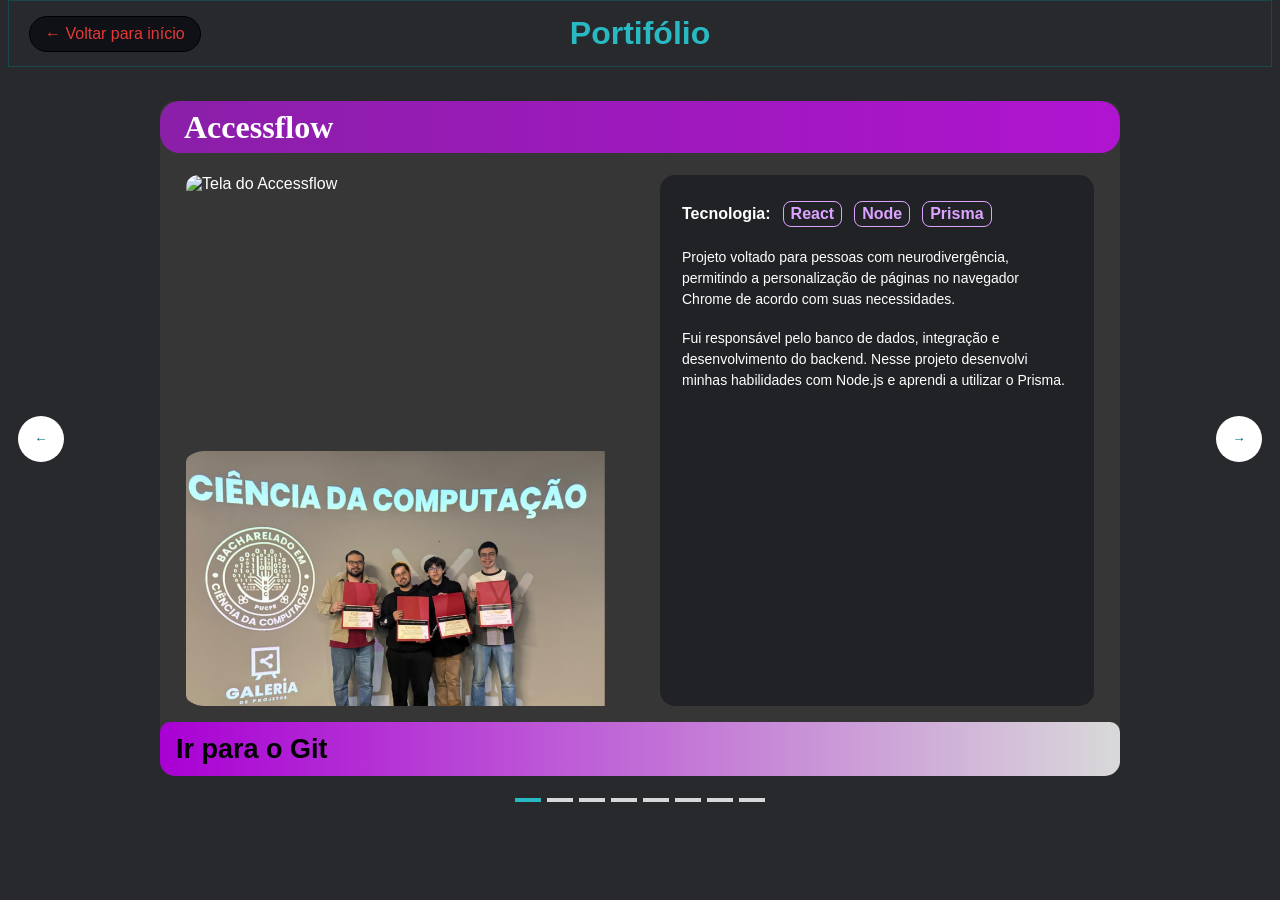
==== commit f503ddfc: "Alterção no formatação das imagens e redução de codigo no css" ====
--- a/pages/portfolio.html
+++ b/pages/portfolio.html
@@ -8,13 +8,17 @@
     <title>Portfólio</title>
 
     <link rel="stylesheet" href="../css/portfolio.css">
+    <link rel="stylesheet" href="../css/transicao.css">
+
     <script src="../js/portifolio.js" defer></script>
+    <script src="../js/transicao.js" defer></script>
 
 </head>
 
 <body>
 
 <main>
+<div class="transicao"></div>
 
 <section class="portfolio">
 
@@ -34,13 +38,15 @@
     <!-- CARROSSEL -->
 
     <div class="carousel-container">
+
 
         <button
             class="carousel-btn anterior"
             id="anterior"
             aria-label="Projeto anterior">
-            ‹
+            ←
         </button>
+
 
 
         <div class="carousel-window">
@@ -63,11 +69,11 @@
                         <div class="projeto-imagens">
 
                             <img
-                                src="../img/accessflow.png"
+                                src="../img/accessflow.webp"
                                 alt="Tela do Accessflow">
 
                             <img
-                                src="../img/premiacao.png"
+                                src="../img/premiacao.webp"
                                 alt="Equipe do Accessflow">
 
                         </div>
@@ -111,81 +117,66 @@
 
                 </article>
 
-
-                <!-- =========================
-                    ELLIPTIC
+                                <!-- =========================
+                    IRRIGADOR MQTT
                 ========================== -->
-
-                <article class="projeto eliptic">
-
-                    <div class="titulo-projeto">
-                        <h2>ELLIPTIC APP</h2>
-                    </div>
-
-
-                    <div class="el-conteudo">
-
-                        <img
-                            src="../img/grafo.jpg"
-                            alt="Grafo do projeto Elliptic"
-                            class="el-img">
-
-
-                        <div class="eliptic-descricao">
-
-                            <h3>
-                                Tecnologia:
-                                <span>Java</span>
-                                <span>Grafo</span>
-                                <span>Dados</span>
-                            </h3>
-
-                            <p>
-                                Neste projeto, desenvolvemos uma
-                                aplicação utilizando estruturas de
-                                dados em grafos, tendo como base o
-                                conjunto de dados de transações de
-                                Bitcoin da Elliptic.
-                            </p>
-
-                            <p>
-                                O objetivo foi analisar as relações
-                                entre as contas e transações para
-                                auxiliar na identificação e previsão
-                                de atividades potencialmente
-                                maliciosas.
-                            </p>
-
-                            <p>
-                                Durante o desenvolvimento, aperfeiçoei
-                                minhas habilidades de programação e
-                                documentação em Java, além de
-                                aprofundar meus conhecimentos em
-                                estruturas de dados e algoritmos.
-                            </p>
-
-                            <p>
-                                Também trabalhei na otimização da
-                                aplicação para lidar de forma mais
-                                eficiente com grandes volumes de dados.
-                            </p>
-
-                        </div>
-
-                    </div>
-
-
-                    <a
-                        href="https://github.com/hugoffs/Projeto-Colaborativo-2"
-                        target="_blank"
-                        rel="noopener noreferrer"
-                        class="botao-git">
+                
+
+                <article class="projeto mqtt">
+
+                    <div class="titulo-projeto">
+                        <h2>IRRIGADOR MQTT</h2>
+                    </div>
+
+                    <div class="projeto-conteudo">
+
+                        <!-- IMAGEM DE FUNDO -->
+                        <div class="projeto-imagens">
+                            <img
+                                src="../img/mqtt.webp"
+                                alt="mqtt"
+                            >
+                        </div>
+
+                        <!-- DESCRIÇÃO -->
+                        <div class="projeto-descricao">
+
+                            <h3>
+                                Tecnologias:
+                                <span>IoT</span>
+                                <span>Integração</span>
+                                <span>Python</span>
+                            </h3>
+
+                            <p>
+                                Projeto de automação de irrigação integrado a sistemas de IoT, 
+                                buscando um uso mais preciso e sustentável da água.
+                            </p>
+
+                            <p>
+                                Durante o desenvolvimento, aprendi a trabalhar sob 
+                                pressão, resolver problemas em situações críticas e 
+                                melhorei minhas habilidades de organização, gestão 
+                                de tempo e comunicação em equipe.
+                            </p>
+
+                        </div>
+
+                    </div>
+
+                    <a
+                        href="https://github.com/hugoffs/progeto_final_experiencia_criativa"
+                        target="_blank"
+                        rel="noopener noreferrer"
+                        class="botao-git"
+                    >
                         Ir para o Git
                     </a>
 
                 </article>
 
 
+               
                 <!-- =========================
                     M Bolos
                 ========================== -->
@@ -200,7 +191,7 @@
                         <!-- IMAGEM DE FUNDO -->
                         <div class="projeto-imagens">
                             <img
-                                src="../img/Mbolos.png"
+                                src="../img/Mbolos.webp"
                                 alt="Mbolos e Sobremesas"
                             >
                         </div>
@@ -248,64 +239,6 @@
 
 
                 <!-- =========================
-                    IRRIGADOR MQTT
-                ========================== -->
-                
-
-                <article class="projeto mqtt">
-
-                    <div class="titulo-projeto">
-                        <h2>IRRIGADOR MQTT</h2>
-                    </div>
-
-                    <div class="projeto-conteudo">
-
-                        <!-- IMAGEM DE FUNDO -->
-                        <div class="projeto-imagens">
-                            <img
-                                src="../img/mqtt.png"
-                                alt="mqtt"
-                            >
-                        </div>
-
-                        <!-- DESCRIÇÃO -->
-                        <div class="projeto-descricao">
-
-                            <h3>
-                                Tecnologias:
-                                <span>IoT</span>
-                                <span>Integração</span>
-                                <span>Python</span>
-                            </h3>
-
-                            <p>
-                                Projeto de automação de irrigação integrado a sistemas de IoT, 
-                                buscando um uso mais preciso e sustentável da água.
-                            </p>
-
-                            <p>
-                                Durante o desenvolvimento, aprendi a trabalhar sob 
-                                pressão, resolver problemas em situações críticas e 
-                                melhorei minhas habilidades de organização, gestão 
-                                de tempo e comunicação em equipe.
-                            </p>
-
-                        </div>
-
-                    </div>
-
-                    <a
-                        href="https://github.com/hugoffs/progeto_final_experiencia_criativa"
-                        target="_blank"
-                        rel="noopener noreferrer"
-                        class="botao-git"
-                    >
-                        Ir para o Git
-                    </a>
-
-                </article>
-
-                <!-- =========================
                     Portifolio Proficional
                 ========================== -->
                             
@@ -320,7 +253,7 @@
                         <!-- IMAGEM -->
                         <div class="projeto-imagens">
                             <img
-                                src="../img/portifolioProficional.png"
+                                src="../img/portifolioProficional.webp"
                                 alt="Portfólio Profissional"
                             >
                         </div>
@@ -381,7 +314,7 @@
                         <!-- IMAGEM DE FUNDO -->
                         <div class="projeto-imagens">
                             <img
-                                src="../img/ccg.png"
+                                src="../img/ccg.webp"
                                 alt="mqtt"
                             >
                         </div>
@@ -414,7 +347,7 @@
                     </div>
 
                     <a
-                        href="#"
+                        href="https://github.com/hugoffs/ccg"
                         target="_blank"
                         rel="noopener noreferrer"
                         class="botao-git"
@@ -424,30 +357,95 @@
 
                 </article>
 
-                <!-- 
-                    Prever a mega Sena 
-                -->
-                <article class="projeto mega-sena">
-
-                    <!-- TÍTULO -->
-                    <div class="titulo-projeto">
-                        <h2>Prever Mega Sena</h2>
-                    </div>
-
-                    <!-- CONTEÚDO -->
-                    <div class="projeto-conteudo">
-
-                        <!-- IMAGEM -->
-                        <div class="projeto-imagens">
-
-                            <img
-                                src="../img/megasena.png"
-                                alt="Projeto de previsão da Mega Sena"
+                 <!-- =========================
+                    ELLIPTIC
+                ========================== -->
+
+                <article class="projeto eliptic">
+
+                    <div class="titulo-projeto">
+                        <h2>ELLIPTIC APP</h2>
+                    </div>
+
+
+                    <div class="el-conteudo">
+
+                        <img
+                            src="../img/grafo.webp"
+                            alt="Grafo do projeto Elliptic"
+                            class="el-img">
+
+
+                        <div class="eliptic-descricao">
+
+                            <h3>
+                                Tecnologia:
+                                <span>Java</span>
+                                <span>Grafo</span>
+                                <span>Dados</span>
+                            </h3>
+
+                            <p>
+                                Neste projeto, desenvolvemos uma
+                                aplicação utilizando estruturas de
+                                dados em grafos, tendo como base o
+                                conjunto de dados de transações de
+                                Bitcoin da Elliptic.
+                            </p>
+
+                            <p>
+                                O objetivo foi analisar as relações
+                                entre as contas e transações para
+                                auxiliar na identificação e previsão
+                                de atividades potencialmente
+                                maliciosas.
+                            </p>
+
+                            <p>
+                                Durante o desenvolvimento, aperfeiçoei
+                                minhas habilidades de programação e
+                                documentação em Java, além de
+                                aprofundar meus conhecimentos em
+                                estruturas de dados e algoritmos.
+                            </p>
+
+                            <p>
+                                Também trabalhei na otimização da
+                                aplicação para lidar de forma mais
+                                eficiente com grandes volumes de dados.
+                            </p>
+
+                        </div>
+
+                    </div>
+
+
+                    <a
+                        href="https://github.com/hugoffs/Projeto-Colaborativo-2"
+                        target="_blank"
+                        rel="noopener noreferrer"
+                        class="botao-git">
+                        Ir para o Git
+                    </a>
+
+                </article>
+
+                                <!-- Regressão Linear Múltipla -->
+                <article class="projeto regressao">
+
+                    <div class="titulo-projeto">
+                        <h2>Regressão Linear Múltipla</h2>
+                    </div>
+
+                    <div class="projeto-conteudo">
+
+                        <div class="projeto-imagens">
+                            <img 
+                                src="../img/rlm.webp" 
+                                alt="Gráfico de Regressão Linear Múltipla"
                             >
-
-                        </div>
-
-                        <!-- DESCRIÇÃO -->
+                        </div>
+
                         <div class="projeto-descricao">
 
                             <h3>
@@ -458,30 +456,25 @@
                             <h4>Sobre o projeto</h4>
 
                             <p>
-                                Um dos trabalhos mais desafiadores que desenvolvi,
-                                envolvendo conceitos de desenvolvimento e análise
-                                de dados.
-                            </p>
-
-                            <p>
-                                O objetivo do projeto foi criar um algoritmo capaz
-                                de analisar resultados anteriores da Mega-Sena e
-                                realizar previsões com base nos dados disponíveis.
-                            </p>
-
-                            <p>
-                                Durante o desenvolvimento, pude aprofundar meus
-                                conhecimentos em Python, manipulação de dados,
-                                lógica de programação e criação de algoritmos.
-                            </p>
-
-                        </div>
-
-                    </div>
-
-                    <!-- BOTÃO -->
-                    <a
-                        href="https://github.com/rpgouveia/algorythm-complexity-combinatorics"
+                                O trabalho utilizou a base de dados
+                                <strong>Household Power Consumption</strong>
+                                para realizar um experimento com o objetivo de
+                                desenvolver um modelo de regressão linear múltipla.
+                            </p>
+
+                            <p>
+                                Este projeto me permitiu aprofundar meus conhecimentos
+                                em análise de dados e regressão, além de desenvolver
+                                uma biblioteca própria do zero, sem depender de
+                                bibliotecas prontas para a implementação do modelo.
+                            </p>
+
+                        </div>
+
+                    </div>
+
+                    <a 
+                        href="https://github.com/hugoffs/Regress-o-Linear-M-ltipla"
                         target="_blank"
                         rel="noopener noreferrer"
                         class="botao-git"
@@ -490,6 +483,7 @@
                     </a>
 
                 </article>
+                
 
                 <!-- 
                     Arvore Morce
@@ -505,7 +499,7 @@
                         <div class="projeto-imagens">
 
                             <img
-                                src="../img/Morce.png"
+                                src="../img/Morce.webp"
                                 alt="Projeto código Morse"
                             >
 
@@ -544,73 +538,21 @@
 
                 </article>
 
-                <!-- Regressão Linear Múltipla -->
-                <article class="projeto regressao">
-
-                    <div class="titulo-projeto">
-                        <h2>Regressão Linear Múltipla</h2>
-                    </div>
-
-                    <div class="projeto-conteudo">
-
-                        <div class="projeto-imagens">
-                            <img 
-                                src="../img/rlm.png" 
-                                alt="Gráfico de Regressão Linear Múltipla"
-                            >
-                        </div>
-
-                        <div class="projeto-descricao">
-
-                            <h3>
-                                Tecnologia:
-                                <span>Python</span>
-                            </h3>
-
-                            <h4>Sobre o projeto</h4>
-
-                            <p>
-                                O trabalho utilizou a base de dados
-                                <strong>Household Power Consumption</strong>
-                                para realizar um experimento com o objetivo de
-                                desenvolver um modelo de regressão linear múltipla.
-                            </p>
-
-                            <p>
-                                Este projeto me permitiu aprofundar meus conhecimentos
-                                em análise de dados e regressão, além de desenvolver
-                                uma biblioteca própria do zero, sem depender de
-                                bibliotecas prontas para a implementação do modelo.
-                            </p>
-
-                        </div>
-
-                    </div>
-
-                    <a 
-                        href="https://github.com/hugoffs/Regress-o-Linear-M-ltipla"
-                        target="_blank"
-                        rel="noopener noreferrer"
-                        class="botao-git"
-                    >
-                        Ir para o Git
-                    </a>
-
-                </article>
-            
-            
+
             </div>
 
 
         </div>
+
 
         <button
             class="carousel-btn proximo"
             id="proximo"
             aria-label="Próximo projeto">
-            ›
+            →
         </button>
 
+
     </div>
 
 
@@ -619,7 +561,6 @@
     <div class="indicadores" id="indicadores">
 
         <button class="indicador ativo"></button>
-        <button class="indicador"></button>
         <button class="indicador"></button>
         <button class="indicador"></button>
         <button class="indicador"></button>
--- a/css/portfolio.css
+++ b/css/portfolio.css
@@ -1,3 +1,4 @@
+
 /* =====================================================
    GERAL
 ===================================================== */
@@ -25,9 +26,7 @@
     width: calc(100% - 16px);
     height: 67px;
     margin: 0 auto 34px;
-
     border: 1px solid #16484d;
-
     display: flex;
     justify-content: center;
     align-items: center;
@@ -41,21 +40,18 @@
 .botao-voltar {
     position: absolute;
     left: 20px;
-
-    color: #29b9c3;
     text-decoration: none;
-
-    border: 1px solid #29b9c3;
+    background: #101116;
+    color: #E53935;
+    border: 1px solid #000;
     border-radius: 20px;
-
     padding: 8px 15px;
-
     transition: .3s;
 }
 
 .botao-voltar:hover {
-    background: #29b9c3;
-    color: #27292c;
+    background: #000;
+    transform: scale(1.05);
 }
 
 
@@ -65,12 +61,9 @@
 
 .carousel-container {
     position: relative;
-
     width: 1100px;
     max-width: calc(100% - 160px);
-
     margin: auto;
-
     display: flex;
     justify-content: center;
     align-items: center;
@@ -79,41 +72,43 @@
 .carousel-window {
     width: 960px;
     max-width: 100%;
-
     overflow: hidden;
 }
 
 .carousel {
     display: flex;
     gap: 24px;
-
     width: max-content;
-
     transition: transform .7s cubic-bezier(.22, .61, .36, 1);
-}
-
-.carousel-btn {
+}.carousel-btn {
     position: absolute;
-
     top: 50%;
-
     width: 46px;
     height: 46px;
-
+    padding: 0;
+    margin: 0;
     border: none;
     border-radius: 50%;
-
-    background: #eee;
-    color: #31aeb6;
-
-    font-size: 32px;
-
+    background: #fff;
+    color: #006d73;
     cursor: pointer;
     z-index: 20;
-
+    display: flex;
+    align-items: center;
+    justify-content: center;
     transform: translateY(-50%);
-
-    transition: .3s;
+    transition: transform 0.3s, background 0.3s;
+}
+
+.carousel-btn span {
+    display: block;
+    width: 100%;
+    height: 100%;
+    display: flex;
+    align-items: center;
+    justify-content: center;
+    line-height: 1;
+    font-size: 28px;
 }
 
 .carousel-btn:hover {
@@ -121,14 +116,9 @@
     background: white;
 }
 
-.anterior {
-    left: -72px;
-}
-
-.proximo {
-    right: -72px;
-}
-
+.anterior {left: -72px;}
+
+.proximo {right: -72px;}
 
 /* =====================================================
    INDICADORES
@@ -137,7 +127,6 @@
 .indicadores {
     display: flex;
     justify-content: center;
-
     gap: 6px;
     margin-top: 22px;
 }
@@ -145,11 +134,8 @@
 .indicador {
     width: 26px;
     height: 4px;
-
-    border: none;
-
+    border: 0;
     background: #d7d7d7;
-
     cursor: pointer;
 }
 
@@ -159,26 +145,19 @@
 
 
 /* =====================================================
-   PROJETO BASE
+   ESTRUTURA GERAL DOS PROJETOS
 ===================================================== */
 
 .projeto {
     position: relative;
-
     width: 960px;
     min-width: 960px;
-
     height: clamp(560px, 75vh, 780px);
-
     border-radius: 15px;
-
-    overflow: hidden;
-
+    overflow: hidden;
     opacity: .35;
     transform: scale(.9);
-
     transition: .7s;
-
     display: flex;
     flex-direction: column;
 }
@@ -188,20 +167,12 @@
     transform: scale(1);
 }
 
-
-/* =====================================================
-   TÍTULO DOS PROJETOS
-===================================================== */
-
 .titulo-projeto {
     height: 52px;
     min-height: 52px;
-
     display: flex;
     align-items: center;
-
     padding-left: 24px;
-
     border-radius: 20px;
 }
 
@@ -210,49 +181,29 @@
     font-size: 32px;
 }
 
-
-/* =====================================================
-   CONTEÚDO PADRÃO
-===================================================== */
-
 .projeto-conteudo {
-    font-family: Ubuntu, Arial, sans-serif;
-
     flex: 1;
     min-height: 0;
-
     display: grid;
     grid-template-columns: 1fr 1fr;
-
     gap: 40px;
-
     padding: 22px 26px 16px;
-}
-
-
-/* =====================================================
-   IMAGENS PADRÃO
-===================================================== */
+    font-family: Ubuntu, Arial, sans-serif;
+}
 
 .projeto-imagens {
     display: flex;
     flex-direction: column;
-
     gap: 20px;
-
     min-height: 0;
 }
 
 .projeto-imagens img {
     width: 100%;
-
     flex: 1;
     min-height: 0;
-
     object-fit: cover;
-
     border-radius: 12px;
-
     transition: .5s;
 }
 
@@ -260,43 +211,28 @@
     transform: scale(1.025);
 }
 
-
-/* =====================================================
-   DESCRIÇÃO PADRÃO
-===================================================== */
-
 .projeto-descricao {
     background: #202226;
-
     min-height: 0;
-
     border-radius: 15px;
-
     padding: 26px 22px;
-
     overflow-y: auto;
 }
 
 .projeto-descricao h3,
 .eliptic-descricao h3 {
     display: flex;
-
     align-items: center;
     flex-wrap: wrap;
-
     gap: 8px;
-
     margin-bottom: 20px;
-
     font-size: 16px;
 }
 
 .projeto-descricao p,
 .eliptic-descricao p {
     font-size: 14px;
-
     line-height: 1.5;
-
     margin-bottom: 18px;
 }
 
@@ -312,27 +248,14 @@
 .projeto-descricao span,
 .eliptic-descricao span {
     display: inline-flex;
-
     align-items: center;
     justify-content: center;
-
     color: var(--cor-tecnologia, #dda4ff);
-
     border: 1px solid currentColor;
-
     border-radius: 8px;
-
     padding: 3px 7px;
-
     margin-left: 4px;
-
-    transition:
-        color .5s ease,
-        border-color .5s ease,
-        background .5s ease,
-        box-shadow .5s ease,
-        transform .3s ease;
-
+    transition: .5s;
     animation: mudarCorTecnologia 3s ease-in-out infinite;
 }
 
@@ -357,8 +280,7 @@
 }
 
 @keyframes mudarCorTecnologia {
-    0%,
-    100% {
+    0%, 100% {
         filter: brightness(1);
         box-shadow: 0 0 0 transparent;
     }
@@ -372,9 +294,7 @@
 .projeto-descricao span:hover,
 .eliptic-descricao span:hover {
     animation-play-state: paused;
-
     transform: translateY(-2px) scale(1.05);
-
     filter: brightness(1.3);
 }
 
@@ -385,61 +305,42 @@
 
 .botao-git {
     width: 100%;
-
     height: 54px;
     min-height: 54px;
-
     display: flex;
     align-items: center;
-
     padding-left: 16px;
-
-    background: linear-gradient(
-        90deg,
-        var(--cor-botao, #a900d4),
-        #d9d9d9
-    );
-
+    background: linear-gradient(90deg, var(--cor-botao, #a900d4), #d9d9d9);
     color: #000;
-
     font-size: 27px;
     font-weight: bold;
-
     text-decoration: none;
-
     border-radius: 10px;
-
     transition: .3s;
 }
 
 .botao-git:hover {
     transform: scale(1.02);
-
     filter: brightness(1.1);
 }
 
 
 /* =====================================================
-   ACCESSFLOW
+   CORES DOS PROJETOS
 ===================================================== */
 
 .accessflow {
     --cor-tecnologia: #dda4ff;
     --cor-botao: #a900d4;
-
     background: #363636;
 }
 
 .accessflow .titulo-projeto {
-    background: linear-gradient(
-        90deg,
-        #dca4ff,
-        #b014d0
-    );
+    background: linear-gradient(90deg, #8a1fa8, #b014d0);
 }
 
 .accessflow .titulo-projeto h2 {
-    color: #8000a8;
+    color: #fff;
 }
 
 
@@ -451,24 +352,16 @@
     --cor-fundo: #d4edef;
     --cor-titulo-1: #46acb4;
     --cor-titulo-2: #6db0b6;
-    --cor-texto: #59898c;
+    --cor-texto: #426e72;
     --cor-tecnologia: #2cb8bc;
     --cor-botao: #46acb4;
-
     background: var(--cor-fundo);
-
-    height: clamp(560px, 75vh, 780px);
 }
 
 .eliptic .titulo-projeto {
     position: relative;
     z-index: 3;
-
-    background: linear-gradient(
-        60deg,
-        var(--cor-titulo-1),
-        var(--cor-titulo-2)
-    );
+    background: linear-gradient(60deg, var(--cor-titulo-1), var(--cor-titulo-2));
 }
 
 .eliptic .titulo-projeto h2 {
@@ -477,68 +370,43 @@
 
 .el-conteudo {
     position: relative;
-
     flex: 1;
-
     overflow: hidden;
 }
 
 .el-img {
     position: absolute;
-
     left: 0;
     top: 0;
-
     width: 65%;
     height: 100%;
-
     object-fit: cover;
-
     opacity: .85;
-
-    mask-image: linear-gradient(
-        to right,
-        black 40%,
-        transparent
-    );
+    mask-image: linear-gradient(to right, black 40%, transparent);
 }
 
 .eliptic-descricao {
     position: absolute;
-
     z-index: 2;
-
     right: 15px;
     top: 15px;
-
     width: 52%;
     height: calc(100% - 30px);
-
     padding: 20px 18px;
-
     background: var(--cor-texto);
-
     color: white;
-
     border-radius: 15px;
-
     overflow-y: auto;
 }
 
 .eliptic-descricao span {
     background: #282a2e;
-
     color: white;
-
     border-color: var(--cor-tecnologia);
 }
 
 .eliptic .botao-git {
-    background: linear-gradient(
-        90deg,
-        var(--cor-botao),
-        #d9d9d9
-    );
+    background: linear-gradient(90deg, var(--cor-botao), #d9d9d9);
 }
 
 
@@ -553,104 +421,70 @@
     --cor-texto: #6e413f;
     --cor-tecnologia: #7d1017;
     --cor-botao: #ffbfbd;
-
-    position: relative;
-
+    position: relative;
     background: var(--cor-fundo);
-
-    height: clamp(560px, 75vh, 780px);
-
     overflow: hidden;
 }
 
 .mbolos .titulo-projeto {
     position: relative;
-
     z-index: 5;
-
     background: var(--cor-fundo-titulo);
-
     color: var(--cor-titulo-M);
 }
 
-.mbolos .projeto-conteudo {
-    position: relative;
-
+.mbolos .projeto-conteudo,
+.ccg .projeto-conteudo {
+    position: relative;
     display: block;
-
-    width: 100%;
-
+    width: 100%;
     height: calc(100% - 52px);
-
     padding: 0;
-
-    overflow: hidden;
-}
-
-.mbolos .projeto-imagens {
+    overflow: hidden;
+}
+
+.mbolos .projeto-imagens,
+.ccg .projeto-imagens {
     position: absolute;
-
     inset: 0;
-
     width: 100%;
     height: 100%;
-
     display: block;
-
     z-index: 1;
 }
 
 .mbolos .projeto-imagens img {
     width: 100%;
     height: 100%;
-
     object-fit: cover;
-
     border-radius: 0;
-
     opacity: .25;
 }
 
 .mbolos .projeto-descricao {
     position: absolute;
-
     z-index: 3;
-
     right: 24px;
     top: 20px;
-
     width: 48%;
     height: calc(100% - 40px);
-
     background: #fad8d6;
-
     color: var(--cor-texto);
-
     padding: 22px;
-
     overflow-y: auto;
-
     backdrop-filter: blur(2px);
 }
 
 .mbolos .projeto-descricao span {
     color: var(--cor-tecnologia);
-
     border-color: var(--cor-tecnologia);
-
     background: rgba(255, 240, 239, .5);
 }
 
 .mbolos .botao-git {
     position: relative;
-
     z-index: 6;
-
-    background: linear-gradient(
-        90deg,
-        var(--cor-botao),
-        #d9d9d9
-    );
+    background: linear-gradient(90deg, var(--cor-botao), #d9d9d9);
 }
 
 
@@ -661,39 +495,29 @@
 .mqtt {
     --cor-titulo-mqtt: #000;
     --cor-fundo-titulo-mqtt: #92d9a6;
-    --cor-tecnologia-texto-mqtt: #159c3b;
+    --cor-tecnologia-texto-mqtt: #1fb84b;
     --cor-fundo-projeto-mqtt: #383838;
     --cor-botoes-tecnologia-fundo-mqtt: #282a2e;
     --cor-botoes-tecnologia-borda-mqtt: #159c3b;
-
-    position: relative;
-
+    position: relative;
     background: var(--cor-fundo-projeto-mqtt);
-
-    height: clamp(560px, 75vh, 780px);
-
     overflow: hidden;
 }
 
 .mqtt .titulo-projeto {
     position: relative;
-
     z-index: 5;
-
-    background-color: var(--cor-fundo-titulo-mqtt);
-
+    background: var(--cor-fundo-titulo-mqtt);
     color: var(--cor-titulo-mqtt);
 }
 
 .mqtt .projeto-conteudo {
-    background-color: var(--cor-fundo-projeto-mqtt);
+    background: var(--cor-fundo-projeto-mqtt);
 }
 
 .mqtt .projeto-descricao span {
     color: var(--cor-tecnologia-texto-mqtt);
-
     border-color: var(--cor-botoes-tecnologia-borda-mqtt);
-
     background: var(--cor-botoes-tecnologia-fundo-mqtt);
 }
 
@@ -708,304 +532,128 @@
 
 /* =====================================================
    PORTFÓLIO PROFISSIONAL
-   CIANO
 ===================================================== */
 
 .portifolio {
     --cyan: #00e5ff;
-    --cyan-bright: #00f2ff;
-    --cyan-dark: #00a9bd;
-
     --fundo-portifolio: #080d10;
     --fundo-descricao-portifolio: #1d2125;
-
     --texto-portifolio: #e4f8fa;
-
     --cor-tecnologia: #00e5ff;
     --cor-botao: #00b8cc;
 
     position: relative;
-
-    /*
-       IMPORTANTE:
-       Não colocar width: 100% aqui.
-       O carrossel trabalha com projetos de 960px.
-    */
     width: 960px;
     min-width: 960px;
-
-    height: clamp(560px, 75vh, 780px);
-
     background: var(--fundo-portifolio);
-
-    overflow: hidden;
-}
-
-
-/* =====================================================
-   TÍTULO DO PORTFÓLIO
-===================================================== */
+    overflow: hidden;
+}
 
 .portifolio .titulo-projeto {
     position: relative;
-
     z-index: 10;
-
-    height: 52px;
-    min-height: 52px;
-
-    display: flex;
-    align-items: center;
-
-    padding-left: 24px;
-
-    background: linear-gradient(
-        90deg,
-        #00b8cc,
-        #00e5ff,
-        #9afaff
-    );
-
+    background: linear-gradient(90deg, #00b8cc, #00e5ff, #9afaff);
     color: #001114;
-
-    border-radius: 20px;
 }
 
 .portifolio .titulo-projeto h2 {
     color: #001114;
-
-    font-family: Georgia, serif;
-
     font-size: 30px;
-
     font-weight: bold;
 }
 
-
-/* =====================================================
-   CONTEÚDO DO PORTFÓLIO
-===================================================== */
-
 .portifolio .projeto-conteudo {
     position: relative;
-
-    display: grid;
-
     grid-template-columns: 1fr 1fr;
-
-    align-items: center;
-
-    gap: 40px;
-
-    /*
-       Mantém o mesmo cálculo dos outros projetos.
-    */
+    align-items: center;
     height: calc(100% - 52px);
-
     padding: 22px 26px 70px;
-
-    overflow: hidden;
-}
-
-
-/* =====================================================
-   IMAGEM DO PORTFÓLIO
-===================================================== */
+    overflow: hidden;
+}
 
 .portifolio .projeto-imagens {
-    display: flex;
-
     align-items: center;
     justify-content: center;
-
     width: 100%;
     height: 100%;
-
-    min-height: 0;
-
     padding: 0;
-
-    overflow: hidden;
-
+    overflow: hidden;
     border-radius: 15px;
-
     border: 1px solid rgba(0, 229, 255, .25);
 }
 
 .portifolio .projeto-imagens img {
     width: 100%;
     height: 100%;
-
     object-fit: cover;
-
-    border-radius: 12px;
-
-    transition: .5s;
-}
-
-.portifolio .projeto-imagens:hover img {
-    transform: scale(1.025);
-}
-
-
-/* =====================================================
-   DESCRIÇÃO DO PORTFÓLIO
-===================================================== */
+}
 
 .portifolio .projeto-descricao {
     align-self: center;
-
-    width: 100%;
-
+    width: 100%;
     max-width: 500px;
-
     min-height: 300px;
     max-height: 430px;
-
     padding: 28px;
-
     background: var(--fundo-descricao-portifolio);
-
     color: white;
-
-    border-radius: 15px;
-
     border: 1px solid rgba(0, 229, 255, .15);
-
-    overflow-y: auto;
-
-    box-shadow:
-        0 10px 30px rgba(0, 0, 0, .35);
-
-    transition: .3s;
+    box-shadow: 0 10px 30px rgba(0, 0, 0, .35);
 }
 
 .portifolio .projeto-descricao:hover {
     border-color: var(--cyan);
-
     box-shadow:
         0 0 20px rgba(0, 229, 255, .12),
         0 10px 30px rgba(0, 0, 0, .35);
 }
 
-
-/* =====================================================
-   TECNOLOGIAS DO PORTFÓLIO
-===================================================== */
-
 .portifolio .projeto-descricao h3 {
-    display: flex;
-
-    align-items: center;
-
-    flex-wrap: wrap;
-
-    gap: 8px;
-
     margin-bottom: 25px;
-
-    font-size: 16px;
 }
 
 .portifolio .projeto-descricao span {
     color: var(--cyan);
-
     background: #07181b;
-
     border-color: var(--cyan);
-
     padding: 4px 9px;
-
     margin-left: 3px;
-
     font-size: 13px;
 }
 
 .portifolio .projeto-descricao span:hover {
     background: var(--cyan);
-
     color: #001114;
-
-    box-shadow:
-        0 0 12px rgba(0, 229, 255, .35);
-}
-
-
-/* =====================================================
-   TEXTO DO PORTFÓLIO
-===================================================== */
+    box-shadow: 0 0 12px rgba(0, 229, 255, .35);
+}
 
 .portifolio .projeto-descricao p {
     color: var(--texto-portifolio);
-
     font-size: 14px;
-
     line-height: 1.6;
-
-    margin-bottom: 18px;
-}
-
-.portifolio .projeto-descricao strong {
-    color: #8cf7ff;
-}
-
-
-/* =====================================================
-   BOTÃO DO PORTFÓLIO
-===================================================== */
-
-.portifolio .botao-git {
+}
+
+.portifolio .botao-git,
+.morse .botao-git,
+.regressao .botao-git {
     position: absolute;
-
     z-index: 20;
-
     left: 0;
     bottom: 0;
-
-    width: 100%;
-
-    height: 54px;
-    min-height: 54px;
-
-    display: flex;
-
-    align-items: center;
-
+    width: 100%;
+}
+
+.portifolio .botao-git {
+    background: linear-gradient(90deg, #00b8cc, #00e5ff, #b5fbff);
+    color: #001114;
     padding-left: 20px;
-
-    background: linear-gradient(
-        90deg,
-        #00b8cc,
-        #00e5ff,
-        #b5fbff
-    );
-
-    color: #001114;
-
-    font-size: 27px;
-
-    font-weight: bold;
-
-    text-decoration: none;
-
-    border-radius: 10px;
-
-    transition: .3s;
 }
 
 .portifolio .botao-git:hover {
-    background: linear-gradient(
-        90deg,
-        #00e5ff,
-        #8cf7ff
-    );
-
+    background: linear-gradient(90deg, #00e5ff, #8cf7ff);
     transform: translateY(-2px);
-
     filter: brightness(1.05);
-
-    box-shadow:
-        0 0 20px rgba(0, 229, 255, .3);
+    box-shadow: 0 0 20px rgba(0, 229, 255, .3);
 }
 
 
@@ -1019,23 +667,15 @@
     --cor-tecnologia-text-ccg: #fbc605;
     --cor-tecnologia-fundo-ccg: #282a2e;
     --cor-texto-ccg: #fff;
-
-    position: relative;
-
+    position: relative;
     background: var(--cor-fundo-ccg);
-
-    height: clamp(560px, 75vh, 780px);
-
     overflow: hidden;
 }
 
 .ccg .titulo-projeto {
     position: relative;
-
     z-index: 10;
-
     background: var(--cor-fundo-ccg);
-
     color: var(--cor-titulo-text-ccg);
 }
 
@@ -1043,272 +683,40 @@
     color: var(--cor-titulo-text-ccg);
 }
 
-.ccg .projeto-conteudo {
-    position: relative;
-
-    display: block;
-
-    width: 100%;
-
-    height: calc(100% - 52px);
-
-    padding: 0;
-
-    overflow: hidden;
-}
-
-.ccg .projeto-imagens {
-    position: absolute;
-
-    inset: 0;
-
-    width: 100%;
-    height: 100%;
-
-    display: block;
-
-    z-index: 1;
-}
-
 .ccg .projeto-imagens img {
     position: absolute;
-
     inset: 0;
-
     width: 100%;
     height: 100%;
-
     object-fit: cover;
-
     border-radius: 0;
-
-    opacity: 1;
 }
 
 .ccg .projeto-descricao {
+    margin-top:20%;
     position: absolute;
-
     z-index: 5;
-
     left: 26px;
     top: 30px;
-
     width: 45%;
-
     max-height: calc(100% - 60px);
-
     padding: 22px;
-
     background: #101116;
-
     color: var(--cor-texto-ccg);
-
     border-radius: 15px;
-
     overflow-y: auto;
 }
 
 .ccg .projeto-descricao span {
     background: var(--cor-tecnologia-fundo-ccg);
-
     color: var(--cor-tecnologia-text-ccg);
-
     border-color: var(--cor-tecnologia-text-ccg);
-
-    margin-left: 4px;
 }
 
 .ccg .botao-git {
     position: relative;
-
     z-index: 20;
-
-    background: linear-gradient(
-        90deg,
-        #ddaf04,
-        #d9d9d9
-    );
-}
-
-
-/* =====================================================
-   PREVER MEGA SENA
-===================================================== */
-
-.mega-sena {
-    --cor-fundo-mega: #237d31;
-    --cor-titulo-mega: #329b27;
-    --cor-card-mega: #0d0f14;
-    --cor-tecnologia-mega: #26c6da;
-
-    position: relative;
-
-    background: var(--cor-fundo-mega);
-
-    height: clamp(560px, 75vh, 780px);
-
-    overflow: hidden;
-}
-
-.mega-sena .titulo-projeto {
-    position: relative;
-
-    z-index: 10;
-
-    background: #e4e4e4;
-
-    border-radius: 20px;
-}
-
-.mega-sena .titulo-projeto h2 {
-    color: var(--cor-titulo-mega);
-}
-
-.mega-sena .projeto-conteudo {
-    position: relative;
-
-    display: grid;
-
-    grid-template-columns: 1fr 1fr;
-
-    align-items: center;
-
-    gap: 30px;
-
-    height: calc(100% - 52px);
-
-    padding: 20px 35px 70px;
-
-    overflow: hidden;
-}
-
-.mega-sena .projeto-imagens {
-    display: flex;
-
-    align-items: center;
-    justify-content: center;
-
-    width: 100%;
-    height: 100%;
-
-    padding: 0;
-
-    background: transparent;
-}
-
-.mega-sena .projeto-imagens img {
-    display: block;
-
-    width: auto;
-    height: auto;
-
-    max-width: 100%;
-    max-height: 430px;
-
-    object-fit: contain;
-
-    border-radius: 0;
-
-    background: transparent;
-
-    box-shadow: none;
-}
-
-.mega-sena .numero-frame {
-    position: absolute;
-
-    top: 8px;
-    left: 10px;
-
-    color: rgba(255, 255, 255, .55);
-
-    font-size: 13px;
-}
-
-.mega-sena .projeto-descricao {
-    width: 100%;
-
-    max-width: 450px;
-
-    height: 270px;
-
-    justify-self: center;
-
-    padding: 22px;
-
-    background: #0d0f14;
-
-    color: white;
-
-    border-radius: 15px;
-
-    overflow-y: auto;
-
-    box-shadow:
-        0 8px 25px rgba(0, 0, 0, .2);
-}
-
-.mega-sena .projeto-descricao h3 {
-    display: flex;
-
-    align-items: center;
-
-    gap: 7px;
-
-    margin-bottom: 25px;
-
-    font-size: 15px;
-
-    font-weight: normal;
-}
-
-.mega-sena .projeto-descricao span {
-    margin: 0;
-
-    padding: 3px 8px;
-
-    color: var(--cor-tecnologia-mega);
-
-    border: 1px solid var(--cor-tecnologia-mega);
-
-    border-radius: 7px;
-
-    font-size: 11px;
-}
-
-.mega-sena .projeto-descricao h4 {
-    margin-bottom: 10px;
-
-    font-size: 15px;
-}
-
-.mega-sena .projeto-descricao p {
-    margin-bottom: 14px;
-
-    color: #e5e5e5;
-
-    font-size: 13px;
-
-    line-height: 1.5;
-}
-
-.mega-sena .botao-git {
-    position: absolute;
-
-    left: 0;
-    bottom: 0;
-
-    z-index: 20;
-
-    width: 100%;
-
-    height: 54px;
-
-    background: linear-gradient(
-        90deg,
-        #32a43a,
-        #d9d9d9
-    );
+    background: linear-gradient(90deg, #ddaf04, #d9d9d9);
 }
 
 
@@ -1322,266 +730,139 @@
     --cor-fundo-texto-morse: #e3e3e3;
     --cor-tecnologia-fundo-morse: #282a2e;
     --cor-tecnologia-morse: #fff;
-
-    position: relative;
-
+    position: relative;
     background: var(--cor-fundo-morse);
-
-    height: clamp(560px, 75vh, 780px);
-
     overflow: hidden;
 }
 
 .morse .titulo-morse {
     position: relative;
-
     z-index: 10;
-
-    height: 52px;
-    min-height: 52px;
-
-    display: flex;
-    align-items: center;
-
-    padding-left: 24px;
-
-    background: linear-gradient(
-        90deg,
-        #e3e3e3,
-        #bdbdbd
-    );
-
-    border-radius: 20px;
+    background: linear-gradient(90deg, #e3e3e3, #bdbdbd);
 }
 
 .morse .titulo-morse h2 {
     color: var(--cor-titulo-morse);
-
-    font-family: Georgia, serif;
-
     font-size: 30px;
-
     font-weight: bold;
 }
 
 .morse .projeto-conteudo {
     position: relative;
-
-    display: grid;
-
     grid-template-columns: 1fr 1fr;
-
-    align-items: center;
-
+    align-items: center;
     gap: 35px;
-
     height: calc(100% - 52px);
-
     padding: 25px 40px 70px;
-
     overflow: hidden;
 }
 
 .morse .projeto-imagens {
-    display: flex;
-
     align-items: center;
     justify-content: center;
-
     width: 100%;
     height: 100%;
 }
 
 .morse .projeto-imagens img {
     width: 100%;
-
     max-width: 470px;
     max-height: 430px;
-
     object-fit: contain;
-
-    border-radius: 12px;
+    border-radius: 30px;
 }
 
 .morse .projeto-descricao {
     align-self: center;
-
-    width: 100%;
-
+    width: 100%;
     max-width: 450px;
-
     min-height: 270px;
     max-height: 350px;
-
     padding: 24px;
-
     background: var(--cor-fundo-texto-morse);
-
     color: #000;
-
     border-radius: 15px;
-
-    overflow-y: auto;
-
-    box-shadow:
-        0 8px 20px rgba(0, 0, 0, .18);
+    box-shadow: 0 8px 20px rgba(0, 0, 0, .18);
 }
 
 .morse .projeto-descricao h3 {
-    display: flex;
-
-    align-items: center;
-
-    gap: 8px;
-
     margin-bottom: 25px;
-
-    font-size: 15px;
 }
 
 .morse .projeto-descricao span {
     margin-left: 3px;
-
     padding: 3px 9px;
-
     background: var(--cor-tecnologia-fundo-morse);
-
     color: var(--cor-tecnologia-morse);
-
     border: 1px solid #555;
-
     border-radius: 7px;
-
     font-size: 11px;
 }
 
 .morse .projeto-descricao p {
     margin-bottom: 16px;
-
     color: #222;
-
-    font-size: 14px;
-
-    line-height: 1.5;
 }
 
 .morse .botao-git {
-    position: absolute;
-
-    z-index: 20;
-
-    bottom: 0;
-    left: 0;
-
-    width: 100%;
-
-    height: 54px;
-    min-height: 54px;
-
-    background: linear-gradient(
-        90deg,
-        #707070,
-        #d9d9d9
-    );
-}
-
-
-/* =====================================================
-   REGRESSÃO LINEAR MÚLTIPLA
+    background: linear-gradient(90deg, #707070, #d9d9d9);
+}
+
+
+/* =====================================================
+   REGRESSÃO
 ===================================================== */
 
 .regressao {
     --vermelho-principal: #e50914;
-    --vermelho-escuro: #8b0000;
-    --vermelho-medio: #c90012;
-    --vermelho-claro: #ff6b6b;
-
     --fundo-regressao: #18090b;
     --fundo-descricao-regressao: #202124;
-
     --texto-regressao: #fff;
     --texto-secundario-regressao: #ddd;
-
     --cor-tecnologia: #ff7070;
     --cor-botao: #b30000;
-
-    position: relative;
-
+    position: relative;
     background: var(--fundo-regressao);
-
-    height: clamp(560px, 75vh, 780px);
-
     overflow: hidden;
 }
 
 .regressao .titulo-projeto {
     position: relative;
-
     z-index: 10;
-
-    height: 52px;
-    min-height: 52px;
-
-    background: linear-gradient(
-        90deg,
-        #b30000,
-        #e50914,
-        #ff8a8a
-    );
-
-    color: #000;
-
-    border-radius: 20px;
+    background: linear-gradient(90deg, #8b0000, #b30000, #e50914);
+    color: #fff;
 }
 
 .regressao .titulo-projeto h2 {
+    color: #fff;
     font-size: 30px;
-
     font-weight: bold;
 }
 
 .regressao .projeto-conteudo {
     position: relative;
-
-    display: grid;
-
     grid-template-columns: 1fr 1fr;
-
-    align-items: center;
-
-    gap: 40px;
-
+    align-items: center;
     height: calc(100% - 52px);
-
     padding: 25px 40px 75px;
-
     overflow: hidden;
 }
 
 .regressao .projeto-imagens {
-    display: flex;
-
     align-items: center;
     justify-content: center;
-
     width: 100%;
     height: 100%;
-
     padding: 10px;
 }
 
 .regressao .projeto-imagens img {
     width: 100%;
-
     max-width: 650px;
     max-height: 500px;
-
     object-fit: contain;
-
     border-radius: 15px;
-
     background: #fff;
-
     box-shadow:
         0 0 0 2px rgba(229, 9, 20, .35),
         0 10px 30px rgba(0, 0, 0, .35);
@@ -1589,128 +870,61 @@
 
 .regressao .projeto-descricao {
     align-self: center;
-
-    width: 100%;
-
+    width: 100%;
     max-width: 500px;
-
     min-height: 300px;
     max-height: 430px;
-
     padding: 30px 28px;
-
     background: var(--fundo-descricao-regressao);
-
     color: var(--texto-regressao);
-
+    border: 1px solid rgba(229, 9, 20, .25);
     border-radius: 15px;
-
-    border: 1px solid rgba(229, 9, 20, .25);
-
     overflow-y: auto;
-
-    box-shadow:
-        0 10px 30px rgba(0, 0, 0, .3);
 }
 
 .regressao .projeto-descricao:hover {
     border-color: var(--vermelho-principal);
-
-    box-shadow:
-        0 0 20px rgba(229, 9, 20, .15);
+    box-shadow: 0 0 20px rgba(229, 9, 20, .15);
 }
 
 .regressao .projeto-descricao h3 {
-    display: flex;
-
-    align-items: center;
-
     gap: 10px;
-
     margin-bottom: 28px;
-
     font-size: 18px;
 }
 
 .regressao .projeto-descricao span {
-    display: inline-flex;
-
-    align-items: center;
-    justify-content: center;
-
     padding: 5px 12px;
-
     color: #ff7070;
-
     background: #241014;
-
     border: 1px solid var(--vermelho-principal);
-
     border-radius: 8px;
-
     font-size: 15px;
-
     font-weight: bold;
 }
 
 .regressao .projeto-descricao h4 {
     margin-bottom: 18px;
-
     color: #ff4d4d;
-
     font-size: 22px;
 }
 
 .regressao .projeto-descricao p {
-    margin-bottom: 18px;
-
     color: var(--texto-secundario-regressao);
-
     font-size: 15px;
-
     line-height: 1.7;
 }
 
 .regressao .botao-git {
-    position: absolute;
-
-    z-index: 20;
-
-    bottom: 0;
-    left: 0;
-
-    width: 100%;
-
-    height: 54px;
-    min-height: 54px;
-
     padding-left: 22px;
-
-    background: linear-gradient(
-        90deg,
-        #b30000,
-        #e50914,
-        #ff9999
-    );
-
-    color: #000;
-
-    font-size: 27px;
-
-    font-weight: bold;
-
-    text-decoration: none;
-
-    border-radius: 10px;
+    color: #fff;
+    background: linear-gradient(90deg, #8b0000, #b30000, #e50914);
 }
 
 .regressao .botao-git:hover {
     filter: brightness(1.1);
-
     transform: translateY(-2px);
-
-    box-shadow:
-        0 5px 20px rgba(229, 9, 20, .35);
+    box-shadow: 0 5px 20px rgba(229, 9, 20, .35);
 }
 
 
@@ -1724,13 +938,11 @@
 
 .projeto-descricao::-webkit-scrollbar-track {
     background: #151515;
-
     border-radius: 10px;
 }
 
 .projeto-descricao::-webkit-scrollbar-thumb {
     background: var(--cor-tecnologia, #555);
-
     border-radius: 10px;
 }
 
@@ -1755,18 +967,12 @@
 
     .botao-voltar {
         left: 10px;
-
         font-size: 11px;
-
         padding: 6px 10px;
     }
-
-
-    /* CARROSSEL */
 
     .carousel-container {
         width: calc(100% - 80px);
-
         max-width: none;
     }
 
@@ -1774,41 +980,24 @@
         width: 100%;
     }
 
-
-    /* PROJETOS */
-
-    .projeto {
+    .projeto,
+    .portifolio {
         width: calc(100vw - 80px);
-
         min-width: calc(100vw - 80px);
-
         height: clamp(600px, 82vh, 740px);
     }
-
-
-    /* BOTÕES */
 
     .carousel-btn {
         width: 40px;
         height: 40px;
-
         font-size: 26px;
     }
 
-    .anterior {
-        left: -48px;
-    }
-
-    .proximo {
-        right: -48px;
-    }
-
-
-    /* CONTEÚDO */
+    .anterior { left: -48px; }
+    .proximo { right: -48px; }
 
     .projeto-conteudo {
         grid-template-columns: 1fr;
-
         gap: 18px;
     }
 
@@ -1838,9 +1027,7 @@
 
     .eliptic-descricao {
         top: 110px;
-
         width: calc(100% - 30px);
-
         height: 400px;
     }
 
@@ -1850,7 +1037,6 @@
     .morse .titulo-morse {
         height: 60px;
         min-height: 60px;
-
         padding-left: 18px;
     }
 
@@ -1860,13 +1046,9 @@
 
     .morse .projeto-conteudo {
         grid-template-columns: 1fr;
-
         gap: 15px;
-
         height: calc(100% - 60px);
-
         padding: 20px 20px 70px;
-
         overflow-y: auto;
     }
 
@@ -1877,45 +1059,21 @@
     .morse .projeto-imagens img {
         width: 100%;
         height: 220px;
-
-        object-fit: contain;
     }
 
     .morse .projeto-descricao {
         width: 100%;
-
         min-height: 230px;
         max-height: 300px;
-
         padding: 20px;
     }
 
-    .morse .botao-git {
-        height: 50px;
-        min-height: 50px;
-
-        font-size: 23px;
-    }
-
 
     /* PORTFÓLIO */
-
-    .portifolio {
-        /*
-           No celular ele segue exatamente o mesmo
-           tamanho dos outros projetos.
-        */
-        width: calc(100vw - 80px);
-
-        min-width: calc(100vw - 80px);
-
-        height: clamp(600px, 82vh, 740px);
-    }
 
     .portifolio .titulo-projeto {
         height: 60px;
         min-height: 60px;
-
         padding-left: 18px;
     }
 
@@ -1925,35 +1083,21 @@
 
     .portifolio .projeto-conteudo {
         grid-template-columns: 1fr;
-
         gap: 18px;
-
         height: calc(100% - 60px);
-
         padding: 20px 20px 70px;
-
         overflow-y: auto;
     }
 
     .portifolio .projeto-imagens {
         height: 250px;
-
         min-height: 250px;
-    }
-
-    .portifolio .projeto-imagens img {
-        width: 100%;
-        height: 100%;
-
-        object-fit: cover;
     }
 
     .portifolio .projeto-descricao {
         width: 100%;
-
         min-height: 250px;
         max-height: 330px;
-
         padding: 20px;
     }
 
@@ -1961,28 +1105,12 @@
         font-size: 16px;
     }
 
-    .portifolio .projeto-descricao p {
-        font-size: 14px;
-    }
-
-    .portifolio .botao-git {
-        height: 50px;
-        min-height: 50px;
-
-        font-size: 23px;
-    }
-
 
     /* REGRESSÃO */
-
-    .regressao {
-        height: clamp(600px, 82vh, 740px);
-    }
 
     .regressao .titulo-projeto {
         height: 60px;
         min-height: 60px;
-
         padding-left: 18px;
     }
 
@@ -1992,35 +1120,26 @@
 
     .regressao .projeto-conteudo {
         grid-template-columns: 1fr;
-
         gap: 20px;
-
         height: calc(100% - 60px);
-
         padding: 20px 20px 70px;
-
         overflow-y: auto;
     }
 
     .regressao .projeto-imagens {
         height: 280px;
-
         padding: 0;
     }
 
     .regressao .projeto-imagens img {
         width: 100%;
         height: 270px;
-
-        object-fit: contain;
     }
 
     .regressao .projeto-descricao {
         width: 100%;
-
         min-height: 260px;
         max-height: 350px;
-
         padding: 22px;
     }
 
@@ -2035,11 +1154,4 @@
     .regressao .projeto-descricao p {
         font-size: 14px;
     }
-
-    .regressao .botao-git {
-        height: 52px;
-        min-height: 52px;
-
-        font-size: 23px;
-    }
 }
--- a/css/transicao.css
+++ b/css/transicao.css
@@ -0,0 +1,137 @@
+/* =========================
+   TRANSIÇÃO DE PÁGINA
+========================= */
+
+.transicao {
+
+    position: fixed;
+
+    top: 0;
+    left: 0;
+
+    width: 100%;
+    height: 100vh;
+
+    background-image: url("../img/transicao.jpeg");
+
+    background-size: cover;
+    background-position: center;
+    background-repeat: no-repeat;
+
+    z-index: 9999;
+
+    /* Começa fora da tela */
+
+    transform: translateX(100%);
+
+    /* Animação */
+
+    transition:
+        transform 1s cubic-bezier(0.77, 0, 0.175, 1);
+
+    pointer-events: none;
+}
+
+
+/* =========================
+   TRANSIÇÃO ATIVA
+========================= */
+
+.transicao.ativo {
+
+    transform: translateX(0);
+
+}
+
+
+/* =========================
+   ANIMAÇÃO DAS SEÇÕES
+========================= */
+
+.revelar {
+
+    opacity: 0;
+
+    transform: translateY(70px);
+
+    transition:
+        opacity 0.8s ease,
+        transform 0.8s ease;
+
+}
+
+
+/* Seção visível */
+
+.revelar.visivel {
+
+    opacity: 1;
+
+    transform: translateY(0);
+
+}
+
+
+/* =========================
+   BOTÃO VOLTAR
+========================= */
+
+.btnVoltar {
+
+    display: inline-block;
+
+    padding: 10px 18px;
+
+    background-color: #101116;
+
+    color: #E53935;
+
+    border: 1px solid #000;
+
+    border-radius: 25px;
+
+    font-family: Ubuntu, sans-serif;
+
+    font-size: 13px;
+
+    text-decoration: none;
+
+    transition:
+        transform 0.3s ease,
+        background-color 0.3s ease;
+
+}
+
+
+.btnVoltar:hover {
+
+    background-color: #000;
+
+    transform: scale(1.05);
+
+}
+
+
+/* =========================
+   ACESSIBILIDADE
+========================= */
+
+@media (prefers-reduced-motion: reduce) {
+
+    .transicao {
+
+        transition: none;
+
+    }
+
+    .revelar {
+
+        opacity: 1;
+
+        transform: none;
+
+        transition: none;
+
+    }
+
+}
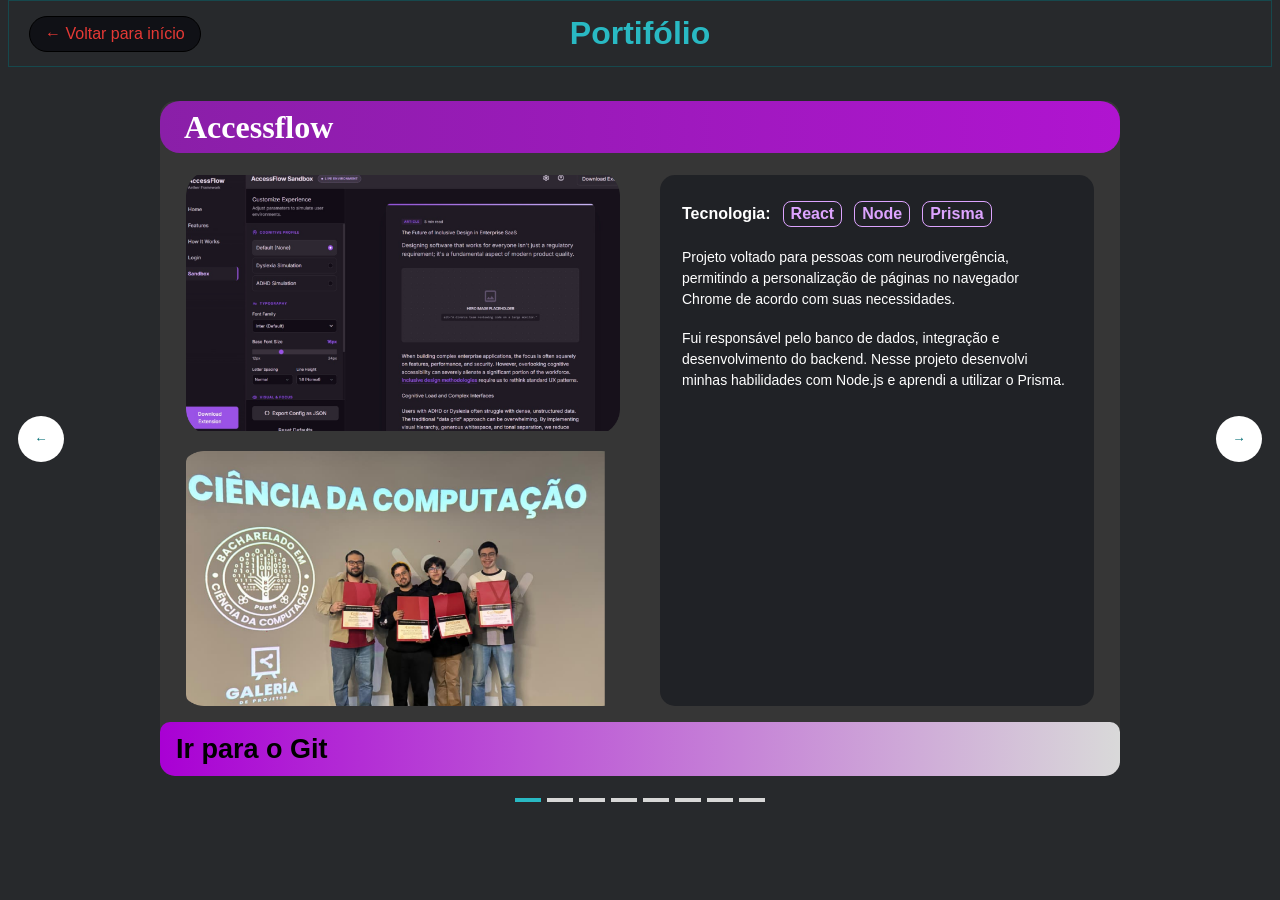
==== commit d89f8d9d: "arrumando as imagens" ====
--- a/pages/portfolio.html
+++ b/pages/portfolio.html
@@ -69,7 +69,7 @@
                         <div class="projeto-imagens">
 
                             <img
-                                src="../img/accessflow.webp"
+                                src="../img/accessFlow.webp"
                                 alt="Tela do Accessflow">
 
                             <img
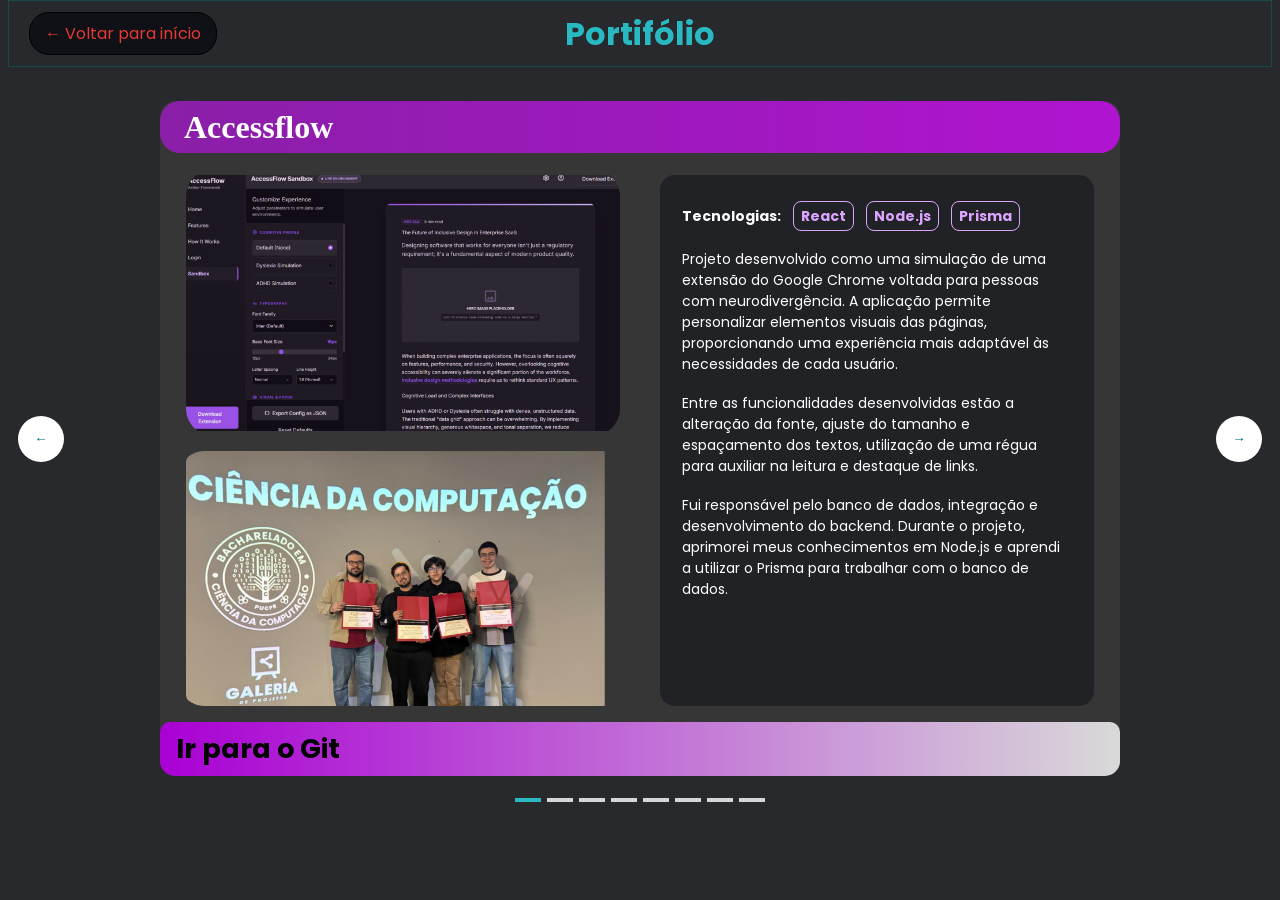
==== commit 47dff9e1: "adição das fontes" ====
--- a/pages/portfolio.html
+++ b/pages/portfolio.html
@@ -10,8 +10,14 @@
     <link rel="stylesheet" href="../css/portfolio.css">
     <link rel="stylesheet" href="../css/transicao.css">
 
+    <!-- Fontes -->
+    <link rel="preconnect" href="https://fonts.googleapis.com">
+    <link rel="preconnect" href="https://fonts.gstatic.com" crossorigin>
+    <link href="https://fonts.googleapis.com/css2?family=Poppins:wght@400;500;600;700&display=swap" rel="stylesheet">
+
     <script src="../js/portifolio.js" defer></script>
     <script src="../js/transicao.js" defer></script>
+
 
 </head>
 
@@ -69,7 +75,7 @@
                         <div class="projeto-imagens">
 
                             <img
-                                src="../img/accessFlow.webp"
+                                src="../img/accessFlow.png"
                                 alt="Tela do Accessflow">
 
                             <img
@@ -80,29 +86,32 @@
 
 
                         <div class="projeto-descricao">
-
-                            <h3>
-                                Tecnologia:
+                            <h3>
+                                Tecnologias:
                                 <span>React</span>
-                                <span>Node</span>
+                                <span>Node.js</span>
                                 <span>Prisma</span>
                             </h3>
 
                             <p>
-                                Projeto voltado para pessoas com
-                                neurodivergência, permitindo a
-                                personalização de páginas no navegador
-                                Chrome de acordo com suas necessidades.
-                            </p>
-
-                            <p>
-                                Fui responsável pelo banco de dados,
-                                integração e desenvolvimento do backend.
-                                Nesse projeto desenvolvi minhas
-                                habilidades com Node.js e aprendi a
-                                utilizar o Prisma.
-                            </p>
-
+                                Projeto desenvolvido como uma simulação de uma extensão do Google
+                                Chrome voltada para pessoas com neurodivergência. A aplicação permite
+                                personalizar elementos visuais das páginas, proporcionando uma
+                                experiência mais adaptável às necessidades de cada usuário.
+                            </p>
+
+                            <p>
+                                Entre as funcionalidades desenvolvidas estão a alteração da fonte,
+                                ajuste do tamanho e espaçamento dos textos, utilização de uma régua
+                                para auxiliar na leitura e destaque de links.
+                            </p>
+
+                            <p>
+                                Fui responsável pelo banco de dados, integração e desenvolvimento
+                                do backend. Durante o projeto, aprimorei meus conhecimentos em
+                                Node.js e aprendi a utilizar o Prisma para trabalhar com o banco
+                                de dados.
+                            </p>
                         </div>
 
                     </div>
@@ -117,51 +126,53 @@
 
                 </article>
 
-                                <!-- =========================
+                <!-- =========================
                     IRRIGADOR MQTT
                 ========================== -->
                 
-
                 <article class="projeto mqtt">
-
                     <div class="titulo-projeto">
                         <h2>IRRIGADOR MQTT</h2>
                     </div>
 
                     <div class="projeto-conteudo">
 
-                        <!-- IMAGEM DE FUNDO -->
+                        <!-- IMAGEM -->
                         <div class="projeto-imagens">
                             <img
                                 src="../img/mqtt.webp"
-                                alt="mqtt"
+                                alt="Projeto de irrigação utilizando MQTT"
                             >
                         </div>
 
                         <!-- DESCRIÇÃO -->
                         <div class="projeto-descricao">
-
                             <h3>
                                 Tecnologias:
                                 <span>IoT</span>
-                                <span>Integração</span>
+                                <span>MQTT</span>
                                 <span>Python</span>
                             </h3>
 
                             <p>
-                                Projeto de automação de irrigação integrado a sistemas de IoT, 
-                                buscando um uso mais preciso e sustentável da água.
-                            </p>
-
-                            <p>
-                                Durante o desenvolvimento, aprendi a trabalhar sob 
-                                pressão, resolver problemas em situações críticas e 
-                                melhorei minhas habilidades de organização, gestão 
-                                de tempo e comunicação em equipe.
-                            </p>
-
-                        </div>
-
+                                Projeto de automação de irrigação desenvolvido com
+                                integração a sistemas de IoT, utilizando o protocolo MQTT
+                                para comunicação entre os dispositivos.
+                            </p>
+
+                            <p>
+                                O objetivo foi desenvolver uma solução capaz de automatizar
+                                o processo de irrigação, buscando um uso mais eficiente e
+                                sustentável da água.
+                            </p>
+
+                            <p>
+                                Durante o desenvolvimento, aprimorei meus conhecimentos em
+                                Python, comunicação entre dispositivos e integração de
+                                sistemas, além de desenvolver habilidades de trabalho em
+                                equipe, organização e resolução de problemas.
+                            </p>
+                        </div>
                     </div>
 
                     <a
@@ -172,7 +183,6 @@
                     >
                         Ir para o Git
                     </a>
-
                 </article>
 
 
--- a/css/portfolio.css
+++ b/css/portfolio.css
@@ -12,7 +12,7 @@
 body {
     background: #27292c;
     color: white;
-    font-family: Arial, sans-serif;
+    font-family: 'Poppins', sans-serif;
     overflow-x: hidden;
 }
 
@@ -188,7 +188,7 @@
     grid-template-columns: 1fr 1fr;
     gap: 40px;
     padding: 22px 26px 16px;
-    font-family: Ubuntu, Arial, sans-serif;
+    font-family: 'Poppins', sans-serif;
 }
 
 .projeto-imagens {
@@ -227,7 +227,12 @@
     gap: 8px;
     margin-bottom: 20px;
     font-size: 16px;
-}
+    font-size: 14px;
+    line-height: 1.6;
+    margin-bottom: 18px;
+    text-align: justify;
+}
+
 
 .projeto-descricao p,
 .eliptic-descricao p {
